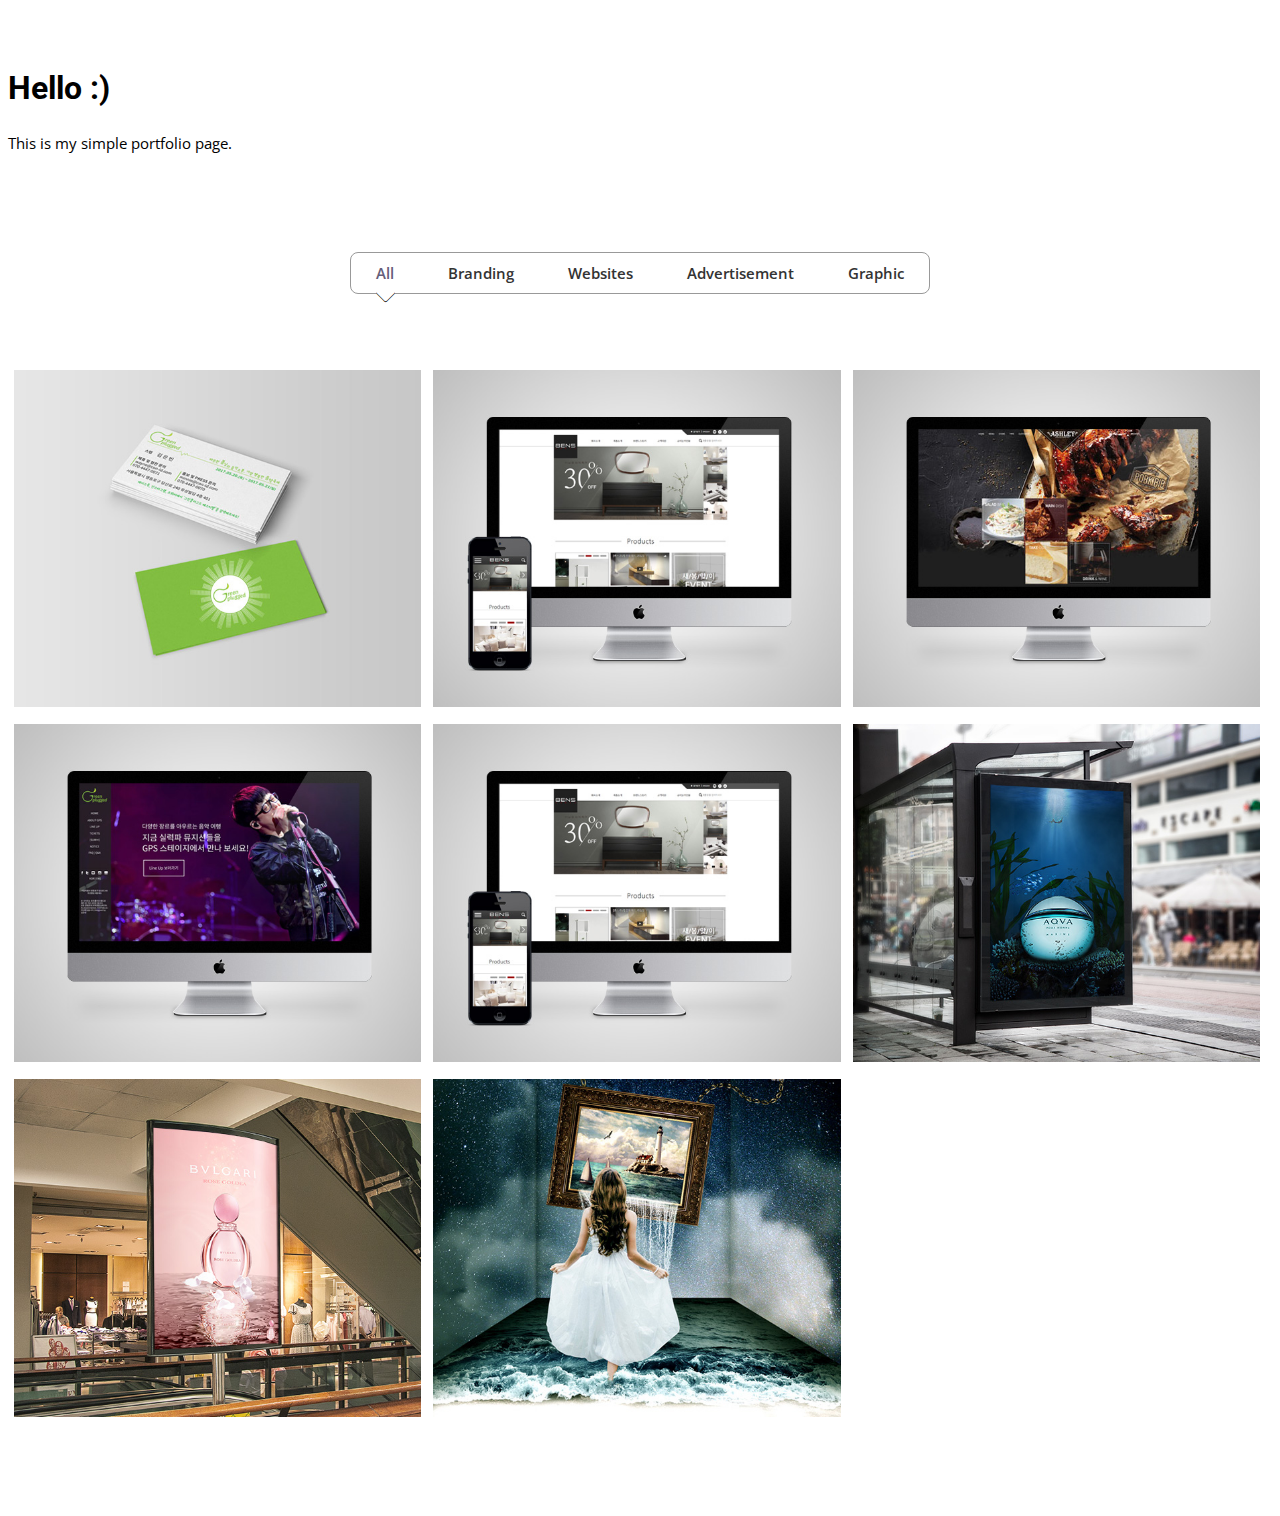
==== index.html @ b11f521b "Add files via upload" ====
<!DOCTYPE html>
<html class="no-js">

<head>

    <meta charset="utf-8">
    <meta http-equiv="X-UA-Compatible" content="IE=edge">
    <title>eunbin's portfolio</title>
    <meta name="description" content="">
    <meta name="viewport" content="width=device-width, initial-scale=1">
    <!-- Place favicon.ico and apple-touch-icon.png in the root directory -->

    <!-- CSS -->
<!--    <link rel="stylesheet" href="css/owl.carousel.css" />-->
<!--    <link rel="stylesheet" href="css/bootstrap.min.css" />-->
    <link rel="stylesheet" href="css/font-awesome.min.css" />
    <link rel="stylesheet" href="css/airspace.css" />
    <link rel="stylesheet" href="css/style.css" />
<!--    <link rel="stylesheet" href="css/ionicons.min.css" />-->
<!--    <link rel="stylesheet" href="css/animate.css" />-->
    <link rel="stylesheet" href="css/responsive.css" />
<!--    <link rel="stylesheet" href="css/syntax.css" />-->

    <!-- Js -->
    <script src="//ajax.googleapis.com/ajax/libs/jquery/1.10.2/jquery.min.js"></script>
    <script>
        window.jQuery || document.write('<script src="js/vendor/jquery-1.10.2.min.js"><\/script>')
    </script>
    <script src="js/plugins.js"></script>
    <script src="js/main.js"></script>

</head>

<body>


    <!-- Header Start -->
    <header>

    </header>
    <!-- header close -->

    <div class="block">
        <h1>Hello :) </h1>
        <p>This is my simple portfolio page.</p>
    </div>
    <!--            </div>-->
    <!--        </div>-->
    <!--    </div>-->
    <!--</section>-->
    <!-- Portfolio Start -->
    <section id="portfolio-work">
        <div class="container">
            <div class="row">
                <div class="col-md-12">
                    <div class="block">
                        <div class="portfolio-menu">
                            <ul>
                                <li class="filter" data-filter="all">All</li>
                                <li class="filter" data-filter=".Branding">Branding</li>
                                <li class="filter" data-filter=".Websites">Websites</li>
                                <li class="filter" data-filter=".Advertisement">Advertisement</li>
                                <li class="filter" data-filter=".Graphic">Graphic</li>
                                
                                
                            </ul>
                        </div>
                        <div class="portfolio-contant">
                            <ul id="portfolio-contant-active">
                                <li class="mix Branding">
                                    <a href="#">
                                        <img src="img/portfolio/work1.jpg" alt="">
                                        <div class="overly">
                                            <div class="position-center">
                                                <h2>Tesla Motors</h2>
                                                <p>Labore et dolore magna aliqua. Ut enim ad </p>

                                            </div>
                                        </div>
                                    </a>
                                </li>
                                  <li class="mix Websites">
                                    <a href="#">
                                        <img src="img/portfolio/work5.jpg" alt="">
                                        <div class="overly">
                                            <div class="position-center">
                                                <h2>Tesla Motors</h2>
                                                <p>Labore et dolore magna aliqua. Ut enim ad </p>
                                            </div>
                                        </div>

                                    </a>
                                </li>
                                <li class="mix Websites">
                                    <a href="#">
                                        <img src="img/portfolio/work2.jpg" alt="">
                                        <div class="overly">
                                            <div class="position-center">
                                                <h2>Tesla Motors</h2>
                                                <p>Labore et dolore magna aliqua. Ut enim ad </p>

                                            </div>
                                        </div>
                                    </a>
                                </li>
                                <li class="mix Websites">
                                    <a href="#">
                                        <img src="img/portfolio/work7.jpg" alt="">
                                        <div class="overly">
                                            <div class="position-center">
                                                <h2>Tesla Motors</h2>
                                                <p>Labore et dolore magna aliqua. Ut enim ad </p>

                                            </div>
                                        </div>
                                    </a>
                                </li>
                                
                                <li class="mix Websites">
                                    <a href="#">
                                        <img src="img/portfolio/work5.jpg" alt="">
                                        <div class="overly">
                                            <div class="position-center">
                                                <h2>Tesla Motors</h2>
                                                <p>Labore et dolore magna aliqua. Ut enim ad </p>
                                            </div>
                                        </div>

                                    </a>
                                </li>
                                <li class="mix Advertisement">
                                    <a href="#">
                                        <img src="img/portfolio/work4.jpg" alt="">
                                        <div class="overly">
                                            <div class="position-center">
                                                <h2>Tesla Motors</h2>
                                                <p>Labore et dolore magna aliqua. Ut enim ad </p>

                                            </div>
                                        </div>
                                    </a>
                                </li>
                                
                                <li class="mix Advertisement">
                                    <a href="#">
                                        <img src="img/portfolio/work6.jpg" alt="">
                                        <div class="overly">
                                            <div class="position-center">
                                                <h2>Tesla Motors</h2>
                                                <p>Labore et dolore magna aliqua. Ut enim ad </p>

                                            </div>
                                        </div>
                                    </a>
                                </li>
                                
                                <li class="mix Graphic">
                                    <a href="#">
                                        <img src="img/portfolio/work3.jpg" alt="">
                                        <div class="overly">
                                            <div class="position-center">
                                                <h2>Tesla Motors</h2>
                                                <p>Labore et dolore magna aliqua. Ut enim ad </p>

                                            </div>
                                        </div>

                                    </a>
                                </li>
                            </ul>
                        </div>
                    </div>
                </div>
            </div>
        </div>
    </section>


</body>

</html>
---- css/airspace.css ----
/*
 * This is the main css file that ships with the airspace theme.
 * In airspace, it is called style.css
 * However, style.css now holds additional styles for this jekyll port. (Not written by ThemeFisher)
 * The original style.css is now called airspace.css
 * 
 */

@import url(//fonts.googleapis.com/css?family=Open+Sans:400,300,600);
@import url(//fonts.googleapis.com/css?family=Roboto:400,100,300,500,700);
@import url(//fonts.googleapis.com/css?family=Volkhov:400italic);
/* var text-decoration */
/*--
	Common Css
--*/
body {
  font-family: 'Open Sans', sans-serif;
  -webkit-font-smoothing: antialiased;
}
h1,
h2,
h3,
h4,
h5,
h6 {
  font-family: 'Roboto', sans-serif;
}
h2 {
  font-size: 30px;
  font-weight: 400;
}
h3 {
  font-size: 28px;
  font-weight: 300;
}
p {
  font-size: 15px;
  line-height: 28px;
}
ul {
  padding: 0;
  margin: 0;
  list-style: none;
}
a,
a:active,
a:focus,
a:active {
  text-decoration: none !important;
}
.section-title {
  margin-bottom: 70px;
}
.section-title h2 {
  text-transform: uppercase;
  font-size: 28px;
  font-weight: 600;
}
.section-title p {
  font-family: 'Volkhov', serif;
  font-style: italic;
  color: #666;
}
/*--
	Header Start
--*/
header {
  background: #fff;
  padding: 20px 0;
}
header .navbar {
  margin-bottom: 0px;
  border: 0px;
}
header .navbar-brand {
  padding-top: 5px;
}
header .navbar-default {
  background: none;
  border: 0px;
}
header .navbar-default .navbar-nav {
  padding-top: 10px;
}
header .navbar-default .navbar-nav li a {
  color: #333333;
  padding: 10px 26px;
  font-size: 15px;
}
font header .navbar-default .navbar-nav li a:hover {
  color: #000;
}
/*---------------------------------------------
					Index Start
-----------------------------------------------*/
/*--
	Slider Start
--*/
#slider {
/*  background: url("../img/slider-bg.jpg") no-repeat;*/
/*  background-size: cover;*/
/*  background-attachment: fixed;*/
/*  background-position: 10% 0%;*/
/*  padding: 200px 0 280px 0;*/
  position: relative;
}
#slider:before {
  content: "";
  position: absolute;
  left: 0;
  top: 0;
  bottom: 0;
  right: 0;
  width: 100%;
  height: 100%;
  background: linear-gradient(to left, #8b86a3, #322e40);
  opacity: 0.8;
}
#slider .block {
    display: table; margin-left: auto; margin-right: auto; display: inline-block;
    color: #E3E3E4;
}
#slider .block h1 {
  font-family: 'Roboto', sans-serif;
  font-weight: 100;
  font-size: 45px;
  line-height: 60px;
  letter-spacing: 10px;
  padding-bottom: 45px;
}
#slider .block p {
  font-size: 23px;
  line-height: 40px;
  font-family: 'Roboto', sans-serif;
  font-weight: 300;
  letter-spacing: 3px;
}
/*--
	wrapper Start
--*/
.container{
  margin: 0 auto;
}

#intro {
  padding: 100px 0;
}
#intro .block h2 {
  padding-top: 35px;
  line-height: 27px;
  margin: 0;
}
#intro .block p {
  color: #7B7B7B;
  padding-top: 20px;
}
#intro .block img {
  padding-left: 40px;
  width: 100%;
}
#intro .section-title {
  margin-bottom: 0px;
}
#intro .section-title p {
  padding-top: 20px;
}
/*--
	service Start
--*/
#service {
  text-align: center;
  padding: 90px 0;
}
#service .service-item {
  padding-bottom: 30px;
}
#service .service-item i {
  font-size: 60px;
  color: #4A4656;
}
#service .service-item h4 {
  padding-top: 20px;
  margin: 0;
  color: #666;
}
#service .service-item p {
  color: #888;
  padding-top: 10px;
  margin: 0;
  font-size: 14px;
  line-height: 1.8;
}
/*--
	call-to-action Start
--*/
#call-to-action {
  background: url("../img/call-to-action-bg.jpg") no-repeat;
  background-size: cover;
  background-attachment: fixed;
  padding: 70px 0px;
  position: relative;
  text-align: center;
  color: #fff;
}
#call-to-action:before {
  content: "";
  position: absolute;
  left: 0;
  right: 0;
  top: 0;
  bottom: 0;
  width: 100%;
  height: 100%;
  background: #1d192c;
  opacity: 0.8;
}
#call-to-action h2 {
  padding-bottom: 20px;
  line-height: 33px;
  margin: 0;
  font-size: 30px;
}
#call-to-action p {
  font-size: 14px;
  line-height: 1.6;
}
#call-to-action .btn-call-to-action {
  padding: 15px 35px;
  border: none;
  background-color: #fff;
  font-size: 15px;
  color: #333333;
  margin-top: 30px;
}
/*--
	Feature Start
--*/
#feature {
  background: url("../img/featue-bg.jpg");
  background-position: 50% 94px;
  width: 100%;
  display: block;
  position: relative;
  overflow: visible;
  background-attachment: fixed;
  background-repeat: no-repeat;
  background-position: center center;
  background-color: #fff;
  -webkit-background-size: cover;
  -moz-background-size: cover;
  -o-background-size: cover;
  background-size: cover;
  -webkit-box-sizing: border-box;
  -moz-box-sizing: border-box;
  box-sizing: border-box;
  -webkit-backface-visibility: hidden;
  backface-visibility: hidden;
  padding: 100px 0;
}
#feature h2 {
  font-size: 28px;
  font-weight: 600;
  margin-bottom: 30px;
}
#feature p {
  color: #8d8f92;
  margin-bottom: 20px;
}
#feature .btn-view-works {
  background: #655E7A;
  color: #fff;
  padding: 10px 20px;
}
/*--
	content Start
--*/
#testimonial {
  padding: 100px 0;
}
#testimonial .block h2 {
  line-height: 27px;
  color: #5C5C5C;
  padding-top: 110px;
}
#testimonial .block p {
  padding-top: 50px;
  color: #7B7B7B;
}
#testimonial .counter-box li {
  width: 50%;
  float: left;
  text-align: center;
  margin: 30px 0 30px;
}
#testimonial .counter-box li i {
  font-size: 35px;
}
#testimonial .counter-box li h4 {
  font-size: 30px;
  font-weight: bold;
}
#testimonial .counter-box li span {
  color: #555;
}
#testimonial .testimonial-carousel {
  text-align: center;
  width: 75%;
  border: 1px solid #DEDEDE;
  padding: 24px;
  margin: 0 auto;
}
#testimonial .testimonial-carousel img {
  padding-bottom: 38px;
}
#testimonial .testimonial-carousel p {
  line-height: 28px;
  font-weight: 300;
  padding-bottom: 20px;
}
#testimonial .testimonial-carousel .user img {
  padding-bottom: 0px;
  border-radius: 500px;
}
#testimonial .testimonial-carousel .user p {
  padding-bottom: 0;
  font-size: 12px;
  line-height: 20px;
  color: #353241;
}
#testimonial .testimonial-carousel .user p span {
  display: block;
  color: #353241;
  font-weight: 600;
}
#testimonial .testimonial-carousel .owl-carousel .owl-pagination div {
  border: 1px solid #1D1D1D;
  border-radius: 500px;
  display: inline-block;
  height: 10px;
  margin-right: 15px;
  width: 10px;
}
#testimonial .testimonial-carousel .owl-carousel .owl-pagination div.active {
  background: #5C5C5C;
  font-size: 30px;
  display: inline-block;
  border: 0px;
}
/*--
	features Start
--*/
#clients-logo-section {
  padding-top: 30px;
  padding-bottom: 75px;
}
#clients-logo-section .clients-logo-img {
  padding: 0px 50px;
}
/*---------------------------------------------
					Work Start
-----------------------------------------------*/
/*--
	Slider-work Start
--*/
#global-header {
  background: url("../img/slider-bg.jpg") no-repeat;
  background-size: cover;
  padding-top: 150px;
  padding-bottom: 107px;
  position: relative;
  background-attachment: fixed;
}
#global-header:before {
  content: "";
  position: absolute;
  left: 0;
  top: 0;
  bottom: 0;
  right: 0;
  width: 100%;
  height: 100%;
  background: linear-gradient(to left, #928dab, #1f1c2c 70%);
  opacity: 0.8;
}
#global-header .block {
  color: #E3E3E4;
  margin: 0 auto;
  padding-left: 90px;
  text-align: center;
}
#global-header .block h1 {
  font-weight: 100;
  font-size: 45px;
  letter-spacing: 6px;
  padding-bottom: 15px;
  margin-top: 0;
  text-transform: capitalize;
}
#global-header .block p {
  font-size: 16px;
  font-weight: 300;
  letter-spacing: 1px;
  word-spacing: 3px;
}
/*--
	portfolio-work Start
--*/
#portfolio-work {
  overflow: hidden;
  padding: 80px 0;
}
#portfolio-work .block .portfolio-menu {
  padding-bottom: 30px;
  text-align: center;
}
#portfolio-work .block .portfolio-menu ul {
  border: 1px solid #999999;
border-radius: 8px;
  display: inline-block;
  margin-bottom: 40px;
}
#portfolio-work .block .portfolio-menu ul li {
  display: inline-block;
  padding: 0px 25px;
  cursor: pointer;
  font-size: 15px;
  line-height: 40px;
  font-weight: 600;
  color: #333333;
  text-transform: capitalize;
  position: relative;
}
#portfolio-work .block .portfolio-menu ul .active {
  color: #655E7A;
  position: relative;
}
#portfolio-work .block .portfolio-menu ul .active:before {
  content: "\f0d7";
  position: absolute;
  font-family: 'FontAwesome';
  bottom: -18px;
  font-size: 30px;
  width: 20px;
  left: 0px;
  right: 0px;
  top: 23px;
  margin: 0 auto;
  color: #fff;
  text-shadow: 0 1px 0px rgba(0, 0, 0, 0.9);
  -webkit-transition: all 0.4s ease-in-out;
  -moz-transition: all 0.4s ease-in-out;
  -o-transition: all 0.4s ease-in-out;
  -ms-transition: all 0.4s ease-in-out;
  transition: all 0.4s ease-in-out;
}
#portfolio-work .block .portfolio-menu ul li:hover:before {
  content: "\f0d7";
  position: absolute;
  font-family: 'FontAwesome';
  bottom: -18px;
  font-size: 30px;
  width: 20px;
  left: 0px;
  right: 0px;
  top: 24px;
  margin: 0 auto;
  color: #fff;
  text-shadow: 0 1px 0px rgba(0, 0, 0, 0.9);
  -webkit-transition: all 0.4s ease-in-out;
  -moz-transition: all 0.4s ease-in-out;
  -o-transition: all 0.4s ease-in-out;
  -ms-transition: all 0.4s ease-in-out;
  transition: all 0.4s ease-in-out;
}
#portfolio-work .block .portfolio-contant ul li {
  float: left;
  width: 32.22%;
  overflow: hidden;
  margin: 6px;
  position: relative;
}
#portfolio-work .block .portfolio-contant ul li:hover .overly {
  opacity: 1;
}
#portfolio-work .block .portfolio-contant ul li:hover .position-center {
  position: absolute;
  top: 50%;
  -webkit-transform: translate(0%, -50%);
  -moz-transform: translate(0%, -50%);
  -ms-transform: translate(0%, -50%);
  transform: translate(0%, -50%);
}
#portfolio-work .block .portfolio-contant ul li a {
  display: block;
  color: #fff;
}
#portfolio-work .block .portfolio-contant ul li a h2 {
  font-size: 22px;
  text-transform: uppercase;
  letter-spacing: 1px;
}
#portfolio-work .block .portfolio-contant ul li a p {
  font-size: 15px;
}
#portfolio-work .block .portfolio-contant ul li a span {
  font-style: italic;
  font-size: 13px;
  color: #655E7A;
}
#portfolio-work .block .portfolio-contant ul img {
  width: 100%;
  height: auto;
}
#portfolio-work .block .portfolio-contant .overly {
  position: absolute;
  top: 0;
  bottom: 0;
  right: 0;
  left: 0;
  background: rgba(0, 0, 0, 0.9);
  opacity: 0;
  -webkit-transition: .3s all;
  -o-transition: .3s all;
  transition: .3s all;
  text-align: center;
}
#portfolio-work .block .portfolio-contant .position-center {
  position: absolute;
  top: 50%;
  left: 10%;
  -webkit-transform: translate(0%, 50%);
  -moz-transform: translate(0%, 50%);
  -ms-transform: translate(0%, 50%);
  transform: translate(0%, 50%);
  -webkit-transition: .5s all;
  -o-transition: .5s all;
  transition: .5s all;
}
#portfolio-work .block .mix {
  display: none;
}
/*--
	wrapper-work Start
--*/
#wrapper-work {
  overflow: hidden;
  padding-top: 100px;
}
#wrapper-work ul li {
  width: 50%;
  float: left;
  position: relative;
}
#wrapper-work ul li img {
  width: 100%;
  height: 100%;
}
#wrapper-work ul li .items-text {
  position: absolute;
  top: 0;
  bottom: 0;
  left: 0;
  right: 0;
  width: 100%;
  height: 100%;
  color: #fff;
  background: rgba(0, 0, 0, 0.6);
  padding-left: 44px;
  padding-top: 140px;
}
#wrapper-work ul li .items-text h2 {
  padding-bottom: 28px;
  padding-top: 75px;
  position: relative;
}
#wrapper-work ul li .items-text h2:before {
  content: "";
  position: absolute;
  left: 0;
  bottom: 0;
  width: 75px;
  height: 3px;
  background: #fff;
}
#wrapper-work ul li .items-text p {
  padding-top: 30px;
  font-size: 16px;
  line-height: 27px;
  font-weight: 300;
  padding-right: 80px;
}
/*--
	features-work Start
--*/
#features-work {
  padding-top: 50px;
  padding-bottom: 75px;
}
#features-work .block ul li {
  width: 19%;
  text-align: center;
  display: inline-block;
  padding: 40px 0px;
}
/*---------------------------------------------
					Work Close
-----------------------------------------------*/
/*=============================================*/
/*---------------------------------------------
					 Contact Start
-----------------------------------------------*/
/*--
	slider-contact Start
--*/
#slider-contact {
  background: url("../img/slider-bg.jpg") no-repeat;
  background-size: cover;
  padding-top: 150px;
  padding-bottom: 107px;
  position: relative;
}
#slider-contact:before {
  content: "";
  position: absolute;
  left: 0;
  top: 0;
  bottom: 0;
  right: 0;
  width: 100%;
  height: 100%;
  background: linear-gradient(to left, #928dab, #1f1c2c 70%);
  opacity: 0.8;
}
#slider-contact .block {
  color: #E3E3E4;
  margin: 0 auto;
  padding-left: 90px;
}
#slider-contact .block h1 {
  font-family: 'Roboto', sans-serif;
  font-weight: 100;
  font-size: 45px;
  line-height: 60px;
  letter-spacing: 6px;
  padding-bottom: 15px;
}
#slider-contact .block p {
  font-size: 23px;
  line-height: 40px;
  font-family: 'Roboto', sans-serif;
  font-weight: 300;
  letter-spacing: 1px;
  word-spacing: 3px;
}
/*--
	contact-form Start
--*/
#contact-form {
  padding-top: 70px;
  padding-bottom: 35px;
}
#contact-form .block form .form-group {
  padding-bottom: 15px;
  margin: 0px;
}
#contact-form .block form .form-group .form-control {
  background: #F6F8FA;
  height: 60px;
  border: 1px solid #EEF2F6;
  box-shadow: none;
  width: 100%;
}
#contact-form .block form .form-group-2 {
  padding-bottom: 15px;
  margin: 0px;
}
#contact-form .block form .form-group-2 textarea {
  background: #F6F8FA;
  height: 135px;
  border: 1px solid #EEF2F6;
  box-shadow: none;
  width: 100%;
}
#contact-form .block button {
  width: 100%;
  height: 60px;
  background: #47424C;
  border: none;
  color: #fff;
  font-family: 'Open Sans', sans-serif;
  font-size: 18px;
}
/*--
	wrapper-contact Start
--*/
.address-block li {
  margin-bottom: 20px;
}
.address-block li i {
  margin-right: 15px;
  font-size: 20px;
  width: 20px;
}
.social-icons {
  margin-top: 40px;
}
.social-icons li {
  display: inline-block;
  margin: 0 6px;
}
.social-icons a {
  display: inline-block;
}
.social-icons i {
  color: #2C2C2C;
  margin-right: 25px;
  font-size: 25px;
}
.google-map {
  position: relative;
}
.google-map #map {
  width: 100%;
  height: 300px;
  background-color: #ff432e;
}
#contact-box {
  padding-top: 35px;
  padding-bottom: 58px;
}
#contact-box .block img {
  width: 100%;
}
#contact-box .block h2 {
  font-family: 'Open Sans', sans-serif;
  font-weight: 300;
  color: #000;
  font-size: 28px;
  padding-bottom: 30px;
}
#contact-box .block p {
  color: #5C5C5C;
  display: block;
}
/*--
	features-contact Start
--*/
#features-contact {
  padding-top: 50px;
  padding-bottom: 75px;
}
#features-contact .block ul li {
  width: 19%;
  text-align: center;
  display: inline-block;
  padding: 40px 0px;
}
/*---------------------------------------------
					Contact Close
-----------------------------------------------*/
/*--------- Heading------------*/
.heading {
  padding-bottom: 60px;
  text-align: center;
}
.heading h2 {
  color: #000;
  font-size: 30px;
  line-height: 40px;
  font-weight: 400;
}
.heading p {
  font-size: 18px;
  line-height: 40px;
  color: #292929;
  font-weight: 300;
}
/*---------------------------*/
/*--
	footer Start
--*/
footer {
  background: #F5F5F5;
  text-align: center;
  padding-top: 48px;
  padding-bottom: 55px;
}
footer p {
  font-size: 13px;
  line-height: 25px;
  color: #919191;
}
footer a {
  color: #595959;
}
footer .footer-manu {
  padding-bottom: 25px;
}
footer .footer-manu ul {
  margin: 0px;
  padding: 0px;
}
footer .footer-manu ul li {
  display: inline-block;
  padding: 0px 20px;
}
footer .footer-manu ul li a {
  display: inline-block;
  color: #494949;
}
footer .footer-manu ul li a:hover {
  color: #000;
}
---- css/style.css ----
/*
 * This css file includes styles added in the jekyll port of this theme.
 * To find the original style.css that ships with Airspace, read airspace.css
 *
 */

 .italic {
   font-style: italic;
 }

 .bold {
   font-weight: bold;
 }

 .center-text {
   text-align: center;
 }

.post-area {
  padding: 40px;
  width: 100%;
  min-height: 150px;
  background-color: white;
  border-bottom: 1px dotted #ddd;
}

.post-area a:link, .post-area a:visited {
  font-size: 30px;
  color: #333;
}

.post-area a:hover {
  color: #0D0017;
}
---- css/responsive.css ----
/*		Default Layout: 992px. 
		Gutters: 24px.
		Outer margins: 48px.
		Leftover space for scrollbars @1024px: 32px.
-------------------------------------------------------------------------------
cols    1     2      3      4      5      6      7      8      9      10
px      68    160    252    344    436    528    620    712    804    896    */
/*		Tablet Layout: 768px.
		Gutters: 24px.
		Outer margins: 28px.
		Inherits styles from: Default Layout.
-----------------------------------------------------------------
cols    1     2      3      4      5      6      7      8
px      68    160    252    344    436    528    620    712    */
@media only screen and (min-width: 768px) and (max-width: 991px) {
  /*---------------------------------------------
					Index Start 
-----------------------------------------------*/
  /*--
	wrapper Start 
--*/
  #wrapper {
    text-align: center;
  }
  #wrapper .block img {
    padding-top: 100px;
    width: 50%;
  }
  /*--
	content Start 
--*/
  #content {
    text-align: center;
  }
  #content .block {
    padding-bottom: 100px;
  }
  /*--
	features Start 
--*/
  #features {
    text-align: center;
  }
  /*--
	footer Start 
--*/
  footer .navbar {
    margin-bottom: 0px;
    border: 0px;
    min-height: 40px;
  }
  footer .navbar-default {
    border: 0px;
    width: 68%;
  }
  footer .navbar-default .navbar-nav li a {
    color: #494949;
    padding: 10px 10px;
    font-size: 15px;
  }
  footer .navbar-default .navbar-nav li a:hover {
    color: #000;
  }
  /*---------------------------------------------
					Index Close 
-----------------------------------------------*/
  /*=============================================*/
  /*---------------------------------------------
					Work Start 
-----------------------------------------------*/
  /*--
	slider-work Start 
--*/
  #slider-work .block h1 {
    font-size: 28px;
  }
  #slider-work .block p {
    font-size: 15px;
  }
  /*--
	portfolio Start 
--*/
  #portfolio-work .block .portfolio-manu {
    padding-left: 0px;
  }
  #portfolio-work .block .portfolio-contant ul li a .img-heading {
    padding: 5px 0 5px 13px;
  }
  #portfolio-work .block .portfolio-contant ul li a .img-heading h2 {
    font-size: 20px;
    line-height: 25px;
  }
  #portfolio-work .block .portfolio-contant ul li a .img-heading p {
    font-size: 11px;
    line-height: 20px;
  }
  #portfolio-work .block .portfolio-contant ul li a .overlay {
    padding-left: 15px;
  }
  #portfolio-work .block .portfolio-contant ul li a .overlay h2 {
    padding-top: 30px;
    padding-bottom: 15px;
    font-size: 20px;
    line-height: 25px;
  }
  #portfolio-work .block .portfolio-contant ul li a .overlay p {
    font-size: 11px;
    line-height: 20px;
    padding-top: 15px;
  }
  /*--
	wrapper Start 
--*/
  #wrapper-work ul li .items-text {
    padding-top: 0;
    padding-left: 25px;
  }
  #wrapper-work ul li .items-text h2 {
    padding-bottom: 10px;
    padding-top: 40px;
  }
  #wrapper-work ul li .items-text p {
    font-size: 14px;
    line-height: 20px;
    padding-right: 30px;
  }
  /*--
	features Start 
--*/
  #features-work .block ul li {
    width: 49%;
  }
  /*---------------------------------------------
					Work close 
-----------------------------------------------*/
  /*=============================================*/
  /*---------------------------------------------
					contact start 
-----------------------------------------------*/
  #wrapper-contact .block {
    padding-bottom: 50px;
  }
  /*--
	features-contact Start 
--*/
  #features-contact .block ul li {
    width: 49%;
  }
  /*---------------------------------------------
					contact close 
-----------------------------------------------*/
  /*------------------*/
}
/*		Mobile Layout: 320px.
		Gutters: 24px.
		Outer margins: 34px.
		Inherits styles from: Default Layout.
---------------------------------------------
cols    1     2      3
px      68    160    252    */
@media only screen and (max-width: 767px) {
  /*---------------------------------------------
					Index Start 
-----------------------------------------------*/
  .heading {
    padding-left: 0px;
  }
  h2 {
    font-size: 18px;
  }
  p {
    font-size: 13px;
  }
  header .navbar-default .navbar-toggle {
    margin-top: 20px;
    margin-bottom: 20px;
  }
  #slider {
    padding-top: 90px;
    padding-bottom: 100px;
  }
  #slider .block {
    padding-left: 0px;
  }
  #slider .block h1 {
    font-size: 20px;
  }
  #slider .block p {
    font-size: 13px;
  }
  /*--
	wrapper Start 
--*/
  #wrapper {
    text-align: center;
    padding-top: 70px;
    padding-bottom: 100px;
  }
  #wrapper .block img {
    padding-top: 100px;
    padding-left: 0px;
    width: 100%;
  }
  /*--
	service Start 
--*/
  #service {
    padding-top: 100px;
  }
  #service .thumbnail {
    padding-bottom: 70px;
  }
  /*--
	call-to-action Start 
--*/
  #call-to-action p {
    padding: 0px 0px 40px;
  }
  #call-to-action .btn {
    padding: 10px 20px;
    font-size: 15px;
  }
  /*--
	content Start 
--*/
  #content {
    text-align: center;
    padding-top: 70px;
  }
  #content .block {
    padding-bottom: 100px;
  }
  #content .block h2 {
    padding-top: 0px;
  }
  #content .block-bottom {
    padding: 0px;
  }
  #content .block-bottom .item-img {
    padding-left: 0px;
  }
  /*--
	features Start 
--*/
  #features .features-img {
    text-align: center;
  }
  /*---------------------------------------------
					Index Close 
-----------------------------------------------*/
  /*=============================================*/
  /*---------------------------------------------
					Work Start 
-----------------------------------------------*/
  #slider-work {
    padding-top: 100px;
    padding-bottom: 100px;
  }
  #slider-work .block {
    padding-left: 0px;
  }
  #slider-work .block h1 {
    font-size: 20px;
  }
  #slider-work .block p {
    font-size: 11px;
    line-height: 25px;
  }
  /*--
	portfolio Start 
--*/
  #portfolio-work .block .portfolio-manu {
    padding-left: 0px;
    text-align: center;
  }
  #portfolio-work .block .portfolio-manu ul li {
    padding: 0 8px;
  }
  #portfolio-work .block .portfolio-contant ul li {
    width: 100%;
  }
  #portfolio-work .block .portfolio-contant ul li a .img-heading {
    padding: 5px 0 5px 13px;
  }
  #portfolio-work .block .portfolio-contant ul li a .img-heading h2 {
    font-size: 20px;
    line-height: 25px;
  }
  #portfolio-work .block .portfolio-contant ul li a .img-heading p {
    font-size: 11px;
    line-height: 20px;
  }
  #portfolio-work .block .portfolio-contant ul li a .overlay {
    padding-left: 15px;
  }
  #portfolio-work .block .portfolio-contant ul li a .overlay h2 {
    padding-top: 65px;
    padding-bottom: 15px;
    font-size: 20px;
    line-height: 25px;
  }
  #portfolio-work .block .portfolio-contant ul li a .overlay p {
    font-size: 11px;
    line-height: 20px;
    padding-top: 15px;
    padding-right: 5px;
  }
  /*--
	wrapper Start 
--*/
  #wrapper-work ul li {
    float: none;
    width: 100%;
  }
  #wrapper-work ul li .items-text {
    padding-left: 15px;
    padding-top: 30px;
  }
  #wrapper-work ul li .items-text h2 {
    padding-top: 10px;
    padding-bottom: 15px;
    font-size: 20px;
    line-height: 25px;
  }
  #wrapper-work ul li .items-text p {
    font-size: 11px;
    line-height: 20px;
    padding-top: 15px;
  }
  /*--
	features Start 
--*/
  #features-work .block ul li {
    display: block;
    width: 100%;
  }
  /*---------------------------------------------
					Work close 
-----------------------------------------------*/
  /*=============================================*/
  /*---------------------------------------------
					contact Start 
-----------------------------------------------*/
  /*--
	slider-contact Start 
--*/
  #slider-contact {
    padding-top: 100px;
    padding-bottom: 100px;
  }
  #slider-contact .block {
    padding-left: 0px;
  }
  #slider-contact .block h1 {
    font-size: 20px;
  }
  #slider-contact .block p {
    font-size: 11px;
    line-height: 25px;
  }
  /*--
	wrapper-contact Start 
--*/
  #wrapper-contact .block {
    padding-bottom: 50px;
  }
  #wrapper-contact .block .location p {
    width: 100%;
  }
  #wrapper-contact .block .social-media-icon a i {
    padding-top: 30px;
  }
  /*--
	features-contact Start 
--*/
  #features-contact .block ul li {
    display: block;
    width: 100%;
  }
  /*---------------------------------------------
					contact close 
-----------------------------------------------*/
  /*--
	footer Start 
--*/
  footer .footer-manu {
    display: none;
  }
}
/*		Wide Mobile Layout: 480px.
		Gutters: 24px.
		Outer margins: 22px.
		Inherits styles from: Default Layout, Mobile Layout.
------------------------------------------------------------
cols    1     2      3      4      5
px      68    160    252    344    436    */
/*	Retina media query.
	Overrides styles for devices with a 
	device-pixel-ratio of 2+, such as iPhone 4.
-----------------------------------------------    */
---- css/syntax.css ----
/*
 * syntax.css
 * GitHub syntax highlighting styles
 * obtained from https://github.com/mojombo/tpw/blob/master/css/syntax.css
 *
 */
 
.highlight  { background: #ffffff; }
.highlight .c { color: #999988; font-style: italic } /* Comment */
.highlight .err { color: #a61717; background-color: #e3d2d2 } /* Error */
.highlight .k { font-weight: bold } /* Keyword */
.highlight .o { font-weight: bold } /* Operator */
.highlight .cm { color: #999988; font-style: italic } /* Comment.Multiline */
.highlight .cp { color: #999999; font-weight: bold } /* Comment.Preproc */
.highlight .c1 { color: #999988; font-style: italic } /* Comment.Single */
.highlight .cs { color: #999999; font-weight: bold; font-style: italic } /* Comment.Special */
.highlight .gd { color: #000000; background-color: #ffdddd } /* Generic.Deleted */
.highlight .gd .x { color: #000000; background-color: #ffaaaa } /* Generic.Deleted.Specific */
.highlight .ge { font-style: italic } /* Generic.Emph */
.highlight .gr { color: #aa0000 } /* Generic.Error */
.highlight .gh { color: #999999 } /* Generic.Heading */
.highlight .gi { color: #000000; background-color: #ddffdd } /* Generic.Inserted */
.highlight .gi .x { color: #000000; background-color: #aaffaa } /* Generic.Inserted.Specific */
.highlight .go { color: #888888 } /* Generic.Output */
.highlight .gp { color: #555555 } /* Generic.Prompt */
.highlight .gs { font-weight: bold } /* Generic.Strong */
.highlight .gu { color: #aaaaaa } /* Generic.Subheading */
.highlight .gt { color: #aa0000 } /* Generic.Traceback */
.highlight .kc { font-weight: bold } /* Keyword.Constant */
.highlight .kd { font-weight: bold } /* Keyword.Declaration */
.highlight .kp { font-weight: bold } /* Keyword.Pseudo */
.highlight .kr { font-weight: bold } /* Keyword.Reserved */
.highlight .kt { color: #445588; font-weight: bold } /* Keyword.Type */
.highlight .m { color: #009999 } /* Literal.Number */
.highlight .s { color: #d14 } /* Literal.String */
.highlight .na { color: #008080 } /* Name.Attribute */
.highlight .nb { color: #0086B3 } /* Name.Builtin */
.highlight .nc { color: #445588; font-weight: bold } /* Name.Class */
.highlight .no { color: #008080 } /* Name.Constant */
.highlight .ni { color: #800080 } /* Name.Entity */
.highlight .ne { color: #990000; font-weight: bold } /* Name.Exception */
.highlight .nf { color: #990000; font-weight: bold } /* Name.Function */
.highlight .nn { color: #555555 } /* Name.Namespace */
.highlight .nt { color: #000080 } /* Name.Tag */
.highlight .nv { color: #008080 } /* Name.Variable */
.highlight .ow { font-weight: bold } /* Operator.Word */
.highlight .w { color: #bbbbbb } /* Text.Whitespace */
.highlight .mf { color: #009999 } /* Literal.Number.Float */
.highlight .mh { color: #009999 } /* Literal.Number.Hex */
.highlight .mi { color: #009999 } /* Literal.Number.Integer */
.highlight .mo { color: #009999 } /* Literal.Number.Oct */
.highlight .sb { color: #d14 } /* Literal.String.Backtick */
.highlight .sc { color: #d14 } /* Literal.String.Char */
.highlight .sd { color: #d14 } /* Literal.String.Doc */
.highlight .s2 { color: #d14 } /* Literal.String.Double */
.highlight .se { color: #d14 } /* Literal.String.Escape */
.highlight .sh { color: #d14 } /* Literal.String.Heredoc */
.highlight .si { color: #d14 } /* Literal.String.Interpol */
.highlight .sx { color: #d14 } /* Literal.String.Other */
.highlight .sr { color: #009926 } /* Literal.String.Regex */
.highlight .s1 { color: #d14 } /* Literal.String.Single */
.highlight .ss { color: #990073 } /* Literal.String.Symbol */
.highlight .bp { color: #999999 } /* Name.Builtin.Pseudo */
.highlight .vc { color: #008080 } /* Name.Variable.Class */
.highlight .vg { color: #008080 } /* Name.Variable.Global */
.highlight .vi { color: #008080 } /* Name.Variable.Instance */
.highlight .il { color: #009999 } /* Literal.Number.Integer.Long */
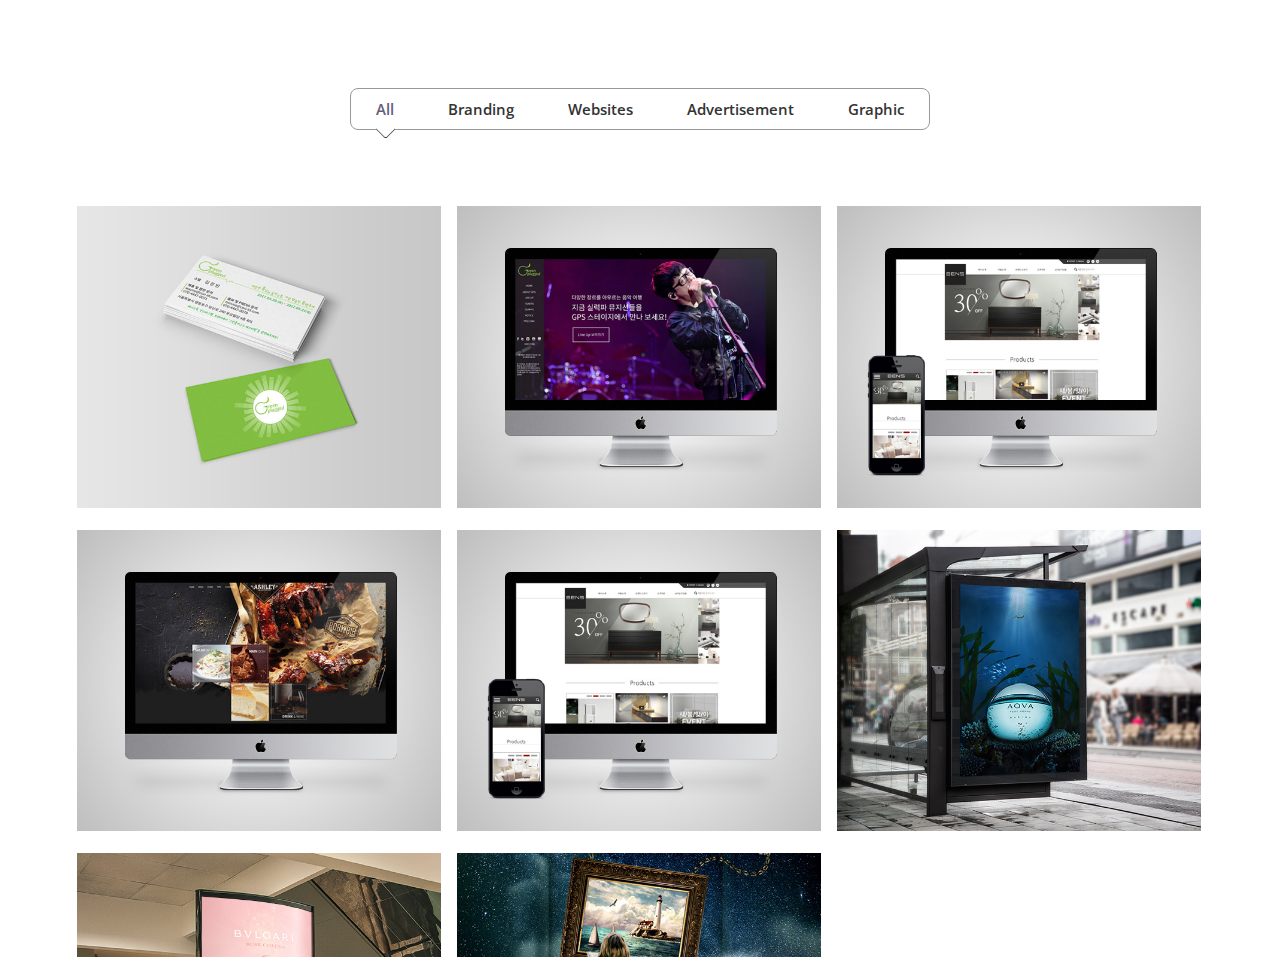
==== commit 8e17b4b9: "Add files via upload" ====
--- a/index.html
+++ b/index.html
@@ -33,22 +33,6 @@
 
 <body>
 
-
-    <!-- Header Start -->
-    <header>
-
-    </header>
-    <!-- header close -->
-
-    <div class="block">
-        <h1>Hello :) </h1>
-        <p>This is my simple portfolio page.</p>
-    </div>
-    <!--            </div>-->
-    <!--        </div>-->
-    <!--    </div>-->
-    <!--</section>-->
-    <!-- Portfolio Start -->
     <section id="portfolio-work">
         <div class="container">
             <div class="row">
@@ -60,9 +44,7 @@
                                 <li class="filter" data-filter=".Branding">Branding</li>
                                 <li class="filter" data-filter=".Websites">Websites</li>
                                 <li class="filter" data-filter=".Advertisement">Advertisement</li>
-                                <li class="filter" data-filter=".Graphic">Graphic</li>
-                                
-                                
+                                <li class="filter" data-filter=".Graphic">Graphic</li>  
                             </ul>
                         </div>
                         <div class="portfolio-contant">
@@ -72,9 +54,23 @@
                                         <img src="img/portfolio/work1.jpg" alt="">
                                         <div class="overly">
                                             <div class="position-center">
-                                                <h2>Tesla Motors</h2>
-                                                <p>Labore et dolore magna aliqua. Ut enim ad </p>
-
+                                                <h2>그린 플러그드 페스티벌</h2>
+                                                <p>로고 디자인 &amp; 명함 제작</p>
+                                                <a href="http://parfume08073.dothome.co.kr" class="linkBtn" target=_blank>링크 이동</a>
+                                                <a href="http://parfume08073.dothome.co.kr" class="linkBtn" target=_blank>CI 보기</a>
+                                            </div>
+                                        </div>
+                                    </a>
+                                </li>
+                                 <li class="mix Websites">
+                                    <a href="#">
+                                        <img src="img/portfolio/work7.jpg" alt="">
+                                        <div class="overly">
+                                            <div class="position-center">
+                                                <h2>그린플러그드 페스티벌</h2>
+                                                <p>원페이지 스크롤 페이지 작업 </p>
+                                                <a href="http://parfume08073.dothome.co.kr" class="linkBtn" target=_blank>링크 이동</a>
+                                                <a href="http://parfume08073.dothome.co.kr" class="linkBtn" target=_blank>서브페이지</a>    
                                             </div>
                                         </div>
                                     </a>
@@ -84,45 +80,40 @@
                                         <img src="img/portfolio/work5.jpg" alt="">
                                         <div class="overly">
                                             <div class="position-center">
-                                                <h2>Tesla Motors</h2>
-                                                <p>Labore et dolore magna aliqua. Ut enim ad </p>
+                                                <h2>벤스 코리아</h2>
+                                                <p>모바일 반응형 작업. ie8 크로스브라우징</p>
+                                                <a href="http://parfume0807.dothome.co.kr" class="linkBtn" target=_blank>링크 이동</a>
+                                                <a href="http://parfume0807.dothome.co.kr" class="linkBtn" target=_blank>모바일보기</a>
                                             </div>
                                         </div>
 
                                     </a>
                                 </li>
+                                
                                 <li class="mix Websites">
                                     <a href="#">
                                         <img src="img/portfolio/work2.jpg" alt="">
                                         <div class="overly">
                                             <div class="position-center">
-                                                <h2>Tesla Motors</h2>
-                                                <p>Labore et dolore magna aliqua. Ut enim ad </p>
-
+                                                <h2>애슐리</h2>
+                                                <p>부분 시차스크롤을 이용한 페이지 작업 </p>
+                                                <a href="http://parfume08072.dothome.co.kr" class="linkBtn" target=_blank>링크 이동</a>
+                                                <a href="http://parfume08072.dothome.co.kr" class="linkBtn" target=_blank>시안 보기</a>
                                             </div>
                                         </div>
                                     </a>
                                 </li>
-                                <li class="mix Websites">
-                                    <a href="#">
-                                        <img src="img/portfolio/work7.jpg" alt="">
-                                        <div class="overly">
-                                            <div class="position-center">
-                                                <h2>Tesla Motors</h2>
-                                                <p>Labore et dolore magna aliqua. Ut enim ad </p>
-
-                                            </div>
-                                        </div>
-                                    </a>
-                                </li>
+                                
                                 
                                 <li class="mix Websites">
                                     <a href="#">
                                         <img src="img/portfolio/work5.jpg" alt="">
                                         <div class="overly">
                                             <div class="position-center">
-                                                <h2>Tesla Motors</h2>
-                                                <p>Labore et dolore magna aliqua. Ut enim ad </p>
+                                                <h2>불가리</h2>
+                                                <p>남성용 향수 광고 이미지 제작</p>
+                                                <a href="http://parfume0807.dothome.co.kr" class="linkBtn" target=_blank>링크 이동</a>
+                                                <a href="http://parfume0807.dothome.co.kr" class="linkBtn" target=_blank>시안 보기</a>
                                             </div>
                                         </div>
 
@@ -133,9 +124,10 @@
                                         <img src="img/portfolio/work4.jpg" alt="">
                                         <div class="overly">
                                             <div class="position-center">
-                                                <h2>Tesla Motors</h2>
-                                                <p>Labore et dolore magna aliqua. Ut enim ad </p>
-
+                                                <h2>불가리</h2>
+                                                <p>여성용 향수 이미지 제작 </p>
+                                                <a href="http://parfume0807.dothome.co.kr" class="linkBtn" target=_blank>링크 이동</a>
+                                                <a href="http://parfume0807.dothome.co.kr" class="linkBtn" target=_blank>링크 이동</a>
                                             </div>
                                         </div>
                                     </a>
@@ -148,7 +140,8 @@
                                             <div class="position-center">
                                                 <h2>Tesla Motors</h2>
                                                 <p>Labore et dolore magna aliqua. Ut enim ad </p>
-
+                                                <a href="http://parfume0807.dothome.co.kr" class="linkBtn" target=_blank>링크 이동</a>
+                                                <a href="http://parfume0807.dothome.co.kr" class="linkBtn" target=_blank>링크 이동</a>
                                             </div>
                                         </div>
                                     </a>
@@ -161,7 +154,8 @@
                                             <div class="position-center">
                                                 <h2>Tesla Motors</h2>
                                                 <p>Labore et dolore magna aliqua. Ut enim ad </p>
-
+                                                <a href="http://parfume0807.dothome.co.kr" class="linkBtn" target=_blank>링크 이동</a>
+                                                <a href="http://parfume0807.dothome.co.kr" class="linkBtn" target=_blank>링크 이동</a>
                                             </div>
                                         </div>
 
--- a/css/airspace.css
+++ b/css/airspace.css
@@ -9,805 +9,784 @@
 @import url(//fonts.googleapis.com/css?family=Open+Sans:400,300,600);
 @import url(//fonts.googleapis.com/css?family=Roboto:400,100,300,500,700);
 @import url(//fonts.googleapis.com/css?family=Volkhov:400italic);
+
 /* var text-decoration */
+
+
 /*--
 	Common Css
 --*/
+
 body {
-  font-family: 'Open Sans', sans-serif;
-  -webkit-font-smoothing: antialiased;
-}
+    font-family: 'Open Sans', sans-serif;
+    -webkit-font-smoothing: antialiased;
+}
+
 h1,
 h2,
 h3,
 h4,
 h5,
 h6 {
-  font-family: 'Roboto', sans-serif;
-}
+    font-family: 'Roboto', sans-serif;
+}
+
 h2 {
-  font-size: 30px;
-  font-weight: 400;
-}
+    font-size: 30px;
+    font-weight: 400;
+}
+
 h3 {
-  font-size: 28px;
-  font-weight: 300;
-}
+    font-size: 28px;
+    font-weight: 300;
+}
+
 p {
-  font-size: 15px;
-  line-height: 28px;
-}
+    font-size: 15px;
+    line-height: 28px;
+}
+
 ul {
-  padding: 0;
-  margin: 0;
-  list-style: none;
-}
+    padding: 0;
+    margin: 0;
+    list-style: none;
+}
+
 a,
 a:active,
 a:focus,
 a:active {
-  text-decoration: none !important;
-}
+    text-decoration: none !important;
+}
+
 .section-title {
-  margin-bottom: 70px;
-}
+    margin-bottom: 70px;
+}
+
 .section-title h2 {
-  text-transform: uppercase;
-  font-size: 28px;
-  font-weight: 600;
-}
+    text-transform: uppercase;
+    font-size: 28px;
+    font-weight: 600;
+}
+
 .section-title p {
-  font-family: 'Volkhov', serif;
-  font-style: italic;
-  color: #666;
-}
+    font-family: 'Volkhov', serif;
+    font-style: italic;
+    color: #666;
+}
+
+
 /*--
 	Header Start
 --*/
+
 header {
-  background: #fff;
-  padding: 20px 0;
-}
+    background: #fff;
+    padding: 20px 0;
+}
+
 header .navbar {
-  margin-bottom: 0px;
-  border: 0px;
-}
+    margin-bottom: 0px;
+    border: 0px;
+}
+
 header .navbar-brand {
-  padding-top: 5px;
-}
+    padding-top: 5px;
+}
+
 header .navbar-default {
-  background: none;
-  border: 0px;
-}
+    background: none;
+    border: 0px;
+}
+
 header .navbar-default .navbar-nav {
-  padding-top: 10px;
-}
+    padding-top: 10px;
+}
+
 header .navbar-default .navbar-nav li a {
-  color: #333333;
-  padding: 10px 26px;
-  font-size: 15px;
-}
+    color: #333333;
+    padding: 10px 26px;
+    font-size: 15px;
+}
+
 font header .navbar-default .navbar-nav li a:hover {
-  color: #000;
-}
+    color: #000;
+}
+
+
 /*---------------------------------------------
 					Index Start
 -----------------------------------------------*/
+
+
 /*--
 	Slider Start
 --*/
+
 #slider {
-/*  background: url("../img/slider-bg.jpg") no-repeat;*/
-/*  background-size: cover;*/
-/*  background-attachment: fixed;*/
-/*  background-position: 10% 0%;*/
-/*  padding: 200px 0 280px 0;*/
-  position: relative;
-}
+    /*  background: url("../img/slider-bg.jpg") no-repeat;*/
+    /*  background-size: cover;*/
+    /*  background-attachment: fixed;*/
+    /*  background-position: 10% 0%;*/
+    /*  padding: 200px 0 280px 0;*/
+    position: relative;
+}
+
 #slider:before {
-  content: "";
-  position: absolute;
-  left: 0;
-  top: 0;
-  bottom: 0;
-  right: 0;
-  width: 100%;
-  height: 100%;
-  background: linear-gradient(to left, #8b86a3, #322e40);
-  opacity: 0.8;
-}
+    content: "";
+    position: absolute;
+    left: 0;
+    top: 0;
+    bottom: 0;
+    right: 0;
+    width: 100%;
+    height: 100%;
+    background: linear-gradient(to left, #8b86a3, #322e40);
+    opacity: 0.8;
+}
+
 #slider .block {
-    display: table; margin-left: auto; margin-right: auto; display: inline-block;
+    display: table;
+    margin-left: auto;
+    margin-right: auto;
+    display: inline-block;
     color: #E3E3E4;
 }
+
 #slider .block h1 {
-  font-family: 'Roboto', sans-serif;
-  font-weight: 100;
-  font-size: 45px;
-  line-height: 60px;
-  letter-spacing: 10px;
-  padding-bottom: 45px;
-}
+    font-family: 'Roboto', sans-serif;
+    font-weight: 100;
+    font-size: 45px;
+    line-height: 60px;
+    letter-spacing: 10px;
+    padding-bottom: 45px;
+}
+
 #slider .block p {
-  font-size: 23px;
-  line-height: 40px;
-  font-family: 'Roboto', sans-serif;
-  font-weight: 300;
-  letter-spacing: 3px;
-}
+    font-size: 23px;
+    line-height: 40px;
+    font-family: 'Roboto', sans-serif;
+    font-weight: 300;
+    letter-spacing: 3px;
+}
+
+
 /*--
 	wrapper Start
 --*/
-.container{
-  margin: 0 auto;
+
+.container {
+    margin: 0 auto;
 }
 
 #intro {
-  padding: 100px 0;
-}
+    padding: 100px 0;
+}
+
 #intro .block h2 {
-  padding-top: 35px;
-  line-height: 27px;
-  margin: 0;
-}
+    padding-top: 35px;
+    line-height: 27px;
+    margin: 0;
+}
+
 #intro .block p {
-  color: #7B7B7B;
-  padding-top: 20px;
-}
+    color: #7B7B7B;
+    padding-top: 20px;
+}
+
 #intro .block img {
-  padding-left: 40px;
-  width: 100%;
-}
+    padding-left: 40px;
+    width: 100%;
+}
+
 #intro .section-title {
-  margin-bottom: 0px;
-}
+    margin-bottom: 0px;
+}
+
 #intro .section-title p {
-  padding-top: 20px;
-}
+    padding-top: 20px;
+}
+
+
 /*--
 	service Start
 --*/
-#service {
-  text-align: center;
-  padding: 90px 0;
-}
-#service .service-item {
-  padding-bottom: 30px;
-}
-#service .service-item i {
-  font-size: 60px;
-  color: #4A4656;
-}
-#service .service-item h4 {
-  padding-top: 20px;
-  margin: 0;
-  color: #666;
-}
-#service .service-item p {
-  color: #888;
-  padding-top: 10px;
-  margin: 0;
-  font-size: 14px;
-  line-height: 1.8;
-}
-/*--
-	call-to-action Start
---*/
-#call-to-action {
-  background: url("../img/call-to-action-bg.jpg") no-repeat;
-  background-size: cover;
-  background-attachment: fixed;
-  padding: 70px 0px;
-  position: relative;
-  text-align: center;
-  color: #fff;
-}
-#call-to-action:before {
-  content: "";
-  position: absolute;
-  left: 0;
-  right: 0;
-  top: 0;
-  bottom: 0;
-  width: 100%;
-  height: 100%;
-  background: #1d192c;
-  opacity: 0.8;
-}
-#call-to-action h2 {
-  padding-bottom: 20px;
-  line-height: 33px;
-  margin: 0;
-  font-size: 30px;
-}
-#call-to-action p {
-  font-size: 14px;
-  line-height: 1.6;
-}
-#call-to-action .btn-call-to-action {
-  padding: 15px 35px;
-  border: none;
-  background-color: #fff;
-  font-size: 15px;
-  color: #333333;
-  margin-top: 30px;
-}
-/*--
-	Feature Start
---*/
-#feature {
-  background: url("../img/featue-bg.jpg");
-  background-position: 50% 94px;
-  width: 100%;
-  display: block;
-  position: relative;
-  overflow: visible;
-  background-attachment: fixed;
-  background-repeat: no-repeat;
-  background-position: center center;
-  background-color: #fff;
-  -webkit-background-size: cover;
-  -moz-background-size: cover;
-  -o-background-size: cover;
-  background-size: cover;
-  -webkit-box-sizing: border-box;
-  -moz-box-sizing: border-box;
-  box-sizing: border-box;
-  -webkit-backface-visibility: hidden;
-  backface-visibility: hidden;
-  padding: 100px 0;
-}
-#feature h2 {
-  font-size: 28px;
-  font-weight: 600;
-  margin-bottom: 30px;
-}
-#feature p {
-  color: #8d8f92;
-  margin-bottom: 20px;
-}
-#feature .btn-view-works {
-  background: #655E7A;
-  color: #fff;
-  padding: 10px 20px;
-}
-/*--
-	content Start
---*/
-#testimonial {
-  padding: 100px 0;
-}
-#testimonial .block h2 {
-  line-height: 27px;
-  color: #5C5C5C;
-  padding-top: 110px;
-}
-#testimonial .block p {
-  padding-top: 50px;
-  color: #7B7B7B;
-}
-#testimonial .counter-box li {
-  width: 50%;
-  float: left;
-  text-align: center;
-  margin: 30px 0 30px;
-}
-#testimonial .counter-box li i {
-  font-size: 35px;
-}
-#testimonial .counter-box li h4 {
-  font-size: 30px;
-  font-weight: bold;
-}
-#testimonial .counter-box li span {
-  color: #555;
-}
-#testimonial .testimonial-carousel {
-  text-align: center;
-  width: 75%;
-  border: 1px solid #DEDEDE;
-  padding: 24px;
-  margin: 0 auto;
-}
-#testimonial .testimonial-carousel img {
-  padding-bottom: 38px;
-}
-#testimonial .testimonial-carousel p {
-  line-height: 28px;
-  font-weight: 300;
-  padding-bottom: 20px;
-}
-#testimonial .testimonial-carousel .user img {
-  padding-bottom: 0px;
-  border-radius: 500px;
-}
-#testimonial .testimonial-carousel .user p {
-  padding-bottom: 0;
-  font-size: 12px;
-  line-height: 20px;
-  color: #353241;
-}
-#testimonial .testimonial-carousel .user p span {
-  display: block;
-  color: #353241;
-  font-weight: 600;
-}
-#testimonial .testimonial-carousel .owl-carousel .owl-pagination div {
-  border: 1px solid #1D1D1D;
-  border-radius: 500px;
-  display: inline-block;
-  height: 10px;
-  margin-right: 15px;
-  width: 10px;
-}
-#testimonial .testimonial-carousel .owl-carousel .owl-pagination div.active {
-  background: #5C5C5C;
-  font-size: 30px;
-  display: inline-block;
-  border: 0px;
-}
-/*--
-	features Start
---*/
-#clients-logo-section {
-  padding-top: 30px;
-  padding-bottom: 75px;
-}
-#clients-logo-section .clients-logo-img {
-  padding: 0px 50px;
-}
+
+
+
 /*---------------------------------------------
 					Work Start
 -----------------------------------------------*/
+
+
 /*--
 	Slider-work Start
 --*/
+
 #global-header {
-  background: url("../img/slider-bg.jpg") no-repeat;
-  background-size: cover;
-  padding-top: 150px;
-  padding-bottom: 107px;
-  position: relative;
-  background-attachment: fixed;
-}
+    background: url("../img/slider-bg.jpg") no-repeat;
+    background-size: cover;
+    padding-top: 150px;
+    padding-bottom: 107px;
+    position: relative;
+    background-attachment: fixed;
+}
+
 #global-header:before {
-  content: "";
-  position: absolute;
-  left: 0;
-  top: 0;
-  bottom: 0;
-  right: 0;
-  width: 100%;
-  height: 100%;
-  background: linear-gradient(to left, #928dab, #1f1c2c 70%);
-  opacity: 0.8;
-}
+    content: "";
+    position: absolute;
+    left: 0;
+    top: 0;
+    bottom: 0;
+    right: 0;
+    width: 100%;
+    height: 100%;
+    background: linear-gradient(to left, #928dab, #1f1c2c 70%);
+    opacity: 0.8;
+}
+
 #global-header .block {
-  color: #E3E3E4;
-  margin: 0 auto;
-  padding-left: 90px;
-  text-align: center;
-}
+    color: #E3E3E4;
+    margin: 0 auto;
+    padding-left: 90px;
+    text-align: center;
+}
+
 #global-header .block h1 {
-  font-weight: 100;
-  font-size: 45px;
-  letter-spacing: 6px;
-  padding-bottom: 15px;
-  margin-top: 0;
-  text-transform: capitalize;
-}
+    font-weight: 100;
+    font-size: 45px;
+    letter-spacing: 6px;
+    padding-bottom: 15px;
+    margin-top: 0;
+    text-transform: capitalize;
+}
+
 #global-header .block p {
-  font-size: 16px;
-  font-weight: 300;
-  letter-spacing: 1px;
-  word-spacing: 3px;
-}
+    font-size: 16px;
+    font-weight: 300;
+    letter-spacing: 1px;
+    word-spacing: 3px;
+}
+
+
 /*--
 	portfolio-work Start
 --*/
+
 #portfolio-work {
-  overflow: hidden;
-  padding: 80px 0;
-}
+    overflow: hidden;
+    padding: 80px 0;
+}
+
 #portfolio-work .block .portfolio-menu {
-  padding-bottom: 30px;
-  text-align: center;
-}
+    padding-bottom: 30px;
+    text-align: center;
+}
+
 #portfolio-work .block .portfolio-menu ul {
-  border: 1px solid #999999;
-border-radius: 8px;
-  display: inline-block;
-  margin-bottom: 40px;
-}
+    border: 1px solid #999999;
+    border-radius: 8px;
+    display: inline-block;
+    margin-bottom: 40px;
+}
+
 #portfolio-work .block .portfolio-menu ul li {
-  display: inline-block;
-  padding: 0px 25px;
-  cursor: pointer;
-  font-size: 15px;
-  line-height: 40px;
-  font-weight: 600;
-  color: #333333;
-  text-transform: capitalize;
-  position: relative;
-}
+    display: inline-block;
+    padding: 0px 25px;
+    cursor: pointer;
+    font-size: 15px;
+    line-height: 40px;
+    font-weight: 600;
+    color: #333333;
+    text-transform: capitalize;
+    position: relative;
+}
+
 #portfolio-work .block .portfolio-menu ul .active {
-  color: #655E7A;
-  position: relative;
-}
+    color: #655E7A;
+    position: relative;
+}
+
 #portfolio-work .block .portfolio-menu ul .active:before {
-  content: "\f0d7";
-  position: absolute;
-  font-family: 'FontAwesome';
-  bottom: -18px;
-  font-size: 30px;
-  width: 20px;
-  left: 0px;
-  right: 0px;
-  top: 23px;
-  margin: 0 auto;
-  color: #fff;
-  text-shadow: 0 1px 0px rgba(0, 0, 0, 0.9);
-  -webkit-transition: all 0.4s ease-in-out;
-  -moz-transition: all 0.4s ease-in-out;
-  -o-transition: all 0.4s ease-in-out;
-  -ms-transition: all 0.4s ease-in-out;
-  transition: all 0.4s ease-in-out;
-}
+    content: "\f0d7";
+    position: absolute;
+    font-family: 'FontAwesome';
+    bottom: -18px;
+    font-size: 30px;
+    width: 20px;
+    left: 0px;
+    right: 0px;
+    top: 23px;
+    margin: 0 auto;
+    color: #fff;
+    text-shadow: 0 1px 0px rgba(0, 0, 0, 0.9);
+    -webkit-transition: all 0.4s ease-in-out;
+    -moz-transition: all 0.4s ease-in-out;
+    -o-transition: all 0.4s ease-in-out;
+    -ms-transition: all 0.4s ease-in-out;
+    transition: all 0.4s ease-in-out;
+}
+
 #portfolio-work .block .portfolio-menu ul li:hover:before {
-  content: "\f0d7";
-  position: absolute;
-  font-family: 'FontAwesome';
-  bottom: -18px;
-  font-size: 30px;
-  width: 20px;
-  left: 0px;
-  right: 0px;
-  top: 24px;
-  margin: 0 auto;
-  color: #fff;
-  text-shadow: 0 1px 0px rgba(0, 0, 0, 0.9);
-  -webkit-transition: all 0.4s ease-in-out;
-  -moz-transition: all 0.4s ease-in-out;
-  -o-transition: all 0.4s ease-in-out;
-  -ms-transition: all 0.4s ease-in-out;
-  transition: all 0.4s ease-in-out;
-}
+    content: "\f0d7";
+    position: absolute;
+    font-family: 'FontAwesome';
+    bottom: -18px;
+    font-size: 30px;
+    width: 20px;
+    left: 0px;
+    right: 0px;
+    top: 24px;
+    margin: 0 auto;
+    color: #fff;
+    text-shadow: 0 1px 0px rgba(0, 0, 0, 0.9);
+    -webkit-transition: all 0.4s ease-in-out;
+    -moz-transition: all 0.4s ease-in-out;
+    -o-transition: all 0.4s ease-in-out;
+    -ms-transition: all 0.4s ease-in-out;
+    transition: all 0.4s ease-in-out;
+}
+
+#portfolio-work .block .portfolio-contant ul{
+/*    display: block;*/
+    width: 90%;
+    margin: 0 auto;
+}
+
+#portfolio-work .block .portfolio-contant ul:after{
+     content:"";
+    display: block;
+    clear:both;
+}
+
 #portfolio-work .block .portfolio-contant ul li {
-  float: left;
-  width: 32.22%;
-  overflow: hidden;
-  margin: 6px;
-  position: relative;
-}
+/*    float: left;*/
+    width: 32%;
+    overflow: hidden;
+    margin: 6px;
+    position: relative;
+}
+
 #portfolio-work .block .portfolio-contant ul li:hover .overly {
-  opacity: 1;
-}
+    opacity: 1;
+}
+
 #portfolio-work .block .portfolio-contant ul li:hover .position-center {
-  position: absolute;
-  top: 50%;
-  -webkit-transform: translate(0%, -50%);
-  -moz-transform: translate(0%, -50%);
-  -ms-transform: translate(0%, -50%);
-  transform: translate(0%, -50%);
-}
+    position: absolute;
+    top: 50%;
+    -webkit-transform: translate(0%, -50%);
+    -moz-transform: translate(0%, -50%);
+    -ms-transform: translate(0%, -50%);
+    transform: translate(0%, -50%);
+}
+
 #portfolio-work .block .portfolio-contant ul li a {
-  display: block;
-  color: #fff;
-}
+    display: block;
+    color: #fff;
+}
+
 #portfolio-work .block .portfolio-contant ul li a h2 {
-  font-size: 22px;
-  text-transform: uppercase;
-  letter-spacing: 1px;
-}
+    font-size: 22px;
+    text-transform: uppercase;
+    letter-spacing: 1px;
+}
+
 #portfolio-work .block .portfolio-contant ul li a p {
-  font-size: 15px;
-}
+    font-size: 15px;
+}
+
 #portfolio-work .block .portfolio-contant ul li a span {
-  font-style: italic;
-  font-size: 13px;
-  color: #655E7A;
-}
+    font-style: italic;
+    font-size: 13px;
+    color: #655E7A;
+}
+
 #portfolio-work .block .portfolio-contant ul img {
-  width: 100%;
-  height: auto;
-}
+    width: 100%;
+    height: auto;
+}
+
 #portfolio-work .block .portfolio-contant .overly {
-  position: absolute;
-  top: 0;
-  bottom: 0;
-  right: 0;
-  left: 0;
-  background: rgba(0, 0, 0, 0.9);
-  opacity: 0;
-  -webkit-transition: .3s all;
-  -o-transition: .3s all;
-  transition: .3s all;
-  text-align: center;
-}
+    position: absolute;
+    top: 0;
+    bottom: 0;
+    right: 0;
+    left: 0;
+    background: rgba(0, 0, 0, 0.9);
+    opacity: 0;
+    -webkit-transition: .3s all;
+    -o-transition: .3s all;
+    transition: .3s all;
+    text-align: center;
+}
+
 #portfolio-work .block .portfolio-contant .position-center {
-  position: absolute;
-  top: 50%;
-  left: 10%;
-  -webkit-transform: translate(0%, 50%);
-  -moz-transform: translate(0%, 50%);
-  -ms-transform: translate(0%, 50%);
-  transform: translate(0%, 50%);
-  -webkit-transition: .5s all;
-  -o-transition: .5s all;
-  transition: .5s all;
-}
+    width: 300px;
+    height: 150px;
+    position: absolute;
+    top: 50%;
+    left: 50%;
+    margin-left: -150px;
+    -webkit-transform: translate(0%, 50%);
+    -moz-transform: translate(0%, 50%);
+    -ms-transform: translate(0%, 50%);
+    transform: translate(0%, 50%);
+    -webkit-transition: .5s all;
+    -o-transition: .5s all;
+    transition: .5s all;
+}
+
+#portfolio-work .block .portfolio-contant .overly .linkBtn{
+    width: 80px;
+    border: 1px solid #fff;
+    padding: 10px 30px;
+    float: left;
+    margin: 3px;
+}
+
 #portfolio-work .block .mix {
-  display: none;
-}
+    display: none;
+}
+
+
 /*--
 	wrapper-work Start
 --*/
+
 #wrapper-work {
-  overflow: hidden;
-  padding-top: 100px;
-}
+    overflow: hidden;
+    padding-top: 100px;
+}
+
 #wrapper-work ul li {
-  width: 50%;
-  float: left;
-  position: relative;
-}
+    width: 50%;
+    float: left;
+    position: relative;
+}
+
 #wrapper-work ul li img {
-  width: 100%;
-  height: 100%;
-}
+    width: 100%;
+    height: 100%;
+}
+
 #wrapper-work ul li .items-text {
-  position: absolute;
-  top: 0;
-  bottom: 0;
-  left: 0;
-  right: 0;
-  width: 100%;
-  height: 100%;
-  color: #fff;
-  background: rgba(0, 0, 0, 0.6);
-  padding-left: 44px;
-  padding-top: 140px;
-}
+    position: absolute;
+    top: 0;
+    bottom: 0;
+    left: 0;
+    right: 0;
+    width: 100%;
+    height: 100%;
+    color: #fff;
+    background: rgba(0, 0, 0, 0.6);
+    padding-left: 44px;
+    padding-top: 140px;
+}
+
 #wrapper-work ul li .items-text h2 {
-  padding-bottom: 28px;
-  padding-top: 75px;
-  position: relative;
-}
+    padding-bottom: 28px;
+    padding-top: 75px;
+    position: relative;
+}
+
 #wrapper-work ul li .items-text h2:before {
-  content: "";
-  position: absolute;
-  left: 0;
-  bottom: 0;
-  width: 75px;
-  height: 3px;
-  background: #fff;
-}
+    content: "";
+    position: absolute;
+    left: 0;
+    bottom: 0;
+    width: 75px;
+    height: 3px;
+    background: #fff;
+}
+
 #wrapper-work ul li .items-text p {
-  padding-top: 30px;
-  font-size: 16px;
-  line-height: 27px;
-  font-weight: 300;
-  padding-right: 80px;
-}
+    padding-top: 30px;
+    font-size: 16px;
+    line-height: 27px;
+    font-weight: 300;
+    padding-right: 80px;
+}
+
+
 /*--
 	features-work Start
 --*/
+
 #features-work {
-  padding-top: 50px;
-  padding-bottom: 75px;
-}
+    padding-top: 50px;
+    padding-bottom: 75px;
+}
+
 #features-work .block ul li {
-  width: 19%;
-  text-align: center;
-  display: inline-block;
-  padding: 40px 0px;
-}
+    width: 19%;
+    text-align: center;
+    display: inline-block;
+    padding: 40px 0px;
+}
+
+
 /*---------------------------------------------
 					Work Close
 -----------------------------------------------*/
+
+
 /*=============================================*/
+
+
 /*---------------------------------------------
 					 Contact Start
 -----------------------------------------------*/
+
+
 /*--
 	slider-contact Start
 --*/
+
 #slider-contact {
-  background: url("../img/slider-bg.jpg") no-repeat;
-  background-size: cover;
-  padding-top: 150px;
-  padding-bottom: 107px;
-  position: relative;
-}
+    background: url("../img/slider-bg.jpg") no-repeat;
+    background-size: cover;
+    padding-top: 150px;
+    padding-bottom: 107px;
+    position: relative;
+}
+
 #slider-contact:before {
-  content: "";
-  position: absolute;
-  left: 0;
-  top: 0;
-  bottom: 0;
-  right: 0;
-  width: 100%;
-  height: 100%;
-  background: linear-gradient(to left, #928dab, #1f1c2c 70%);
-  opacity: 0.8;
-}
+    content: "";
+    position: absolute;
+    left: 0;
+    top: 0;
+    bottom: 0;
+    right: 0;
+    width: 100%;
+    height: 100%;
+    background: linear-gradient(to left, #928dab, #1f1c2c 70%);
+    opacity: 0.8;
+}
+
 #slider-contact .block {
-  color: #E3E3E4;
-  margin: 0 auto;
-  padding-left: 90px;
-}
+    color: #E3E3E4;
+    margin: 0 auto;
+    padding-left: 90px;
+}
+
 #slider-contact .block h1 {
-  font-family: 'Roboto', sans-serif;
-  font-weight: 100;
-  font-size: 45px;
-  line-height: 60px;
-  letter-spacing: 6px;
-  padding-bottom: 15px;
-}
+    font-family: 'Roboto', sans-serif;
+    font-weight: 100;
+    font-size: 45px;
+    line-height: 60px;
+    letter-spacing: 6px;
+    padding-bottom: 15px;
+}
+
 #slider-contact .block p {
-  font-size: 23px;
-  line-height: 40px;
-  font-family: 'Roboto', sans-serif;
-  font-weight: 300;
-  letter-spacing: 1px;
-  word-spacing: 3px;
-}
+    font-size: 23px;
+    line-height: 40px;
+    font-family: 'Roboto', sans-serif;
+    font-weight: 300;
+    letter-spacing: 1px;
+    word-spacing: 3px;
+}
+
+
 /*--
 	contact-form Start
 --*/
+
 #contact-form {
-  padding-top: 70px;
-  padding-bottom: 35px;
-}
+    padding-top: 70px;
+    padding-bottom: 35px;
+}
+
 #contact-form .block form .form-group {
-  padding-bottom: 15px;
-  margin: 0px;
-}
+    padding-bottom: 15px;
+    margin: 0px;
+}
+
 #contact-form .block form .form-group .form-control {
-  background: #F6F8FA;
-  height: 60px;
-  border: 1px solid #EEF2F6;
-  box-shadow: none;
-  width: 100%;
-}
+    background: #F6F8FA;
+    height: 60px;
+    border: 1px solid #EEF2F6;
+    box-shadow: none;
+    width: 100%;
+}
+
 #contact-form .block form .form-group-2 {
-  padding-bottom: 15px;
-  margin: 0px;
-}
+    padding-bottom: 15px;
+    margin: 0px;
+}
+
 #contact-form .block form .form-group-2 textarea {
-  background: #F6F8FA;
-  height: 135px;
-  border: 1px solid #EEF2F6;
-  box-shadow: none;
-  width: 100%;
-}
+    background: #F6F8FA;
+    height: 135px;
+    border: 1px solid #EEF2F6;
+    box-shadow: none;
+    width: 100%;
+}
+
 #contact-form .block button {
-  width: 100%;
-  height: 60px;
-  background: #47424C;
-  border: none;
-  color: #fff;
-  font-family: 'Open Sans', sans-serif;
-  font-size: 18px;
-}
+    width: 100%;
+    height: 60px;
+    background: #47424C;
+    border: none;
+    color: #fff;
+    font-family: 'Open Sans', sans-serif;
+    font-size: 18px;
+}
+
+
 /*--
 	wrapper-contact Start
 --*/
+
 .address-block li {
-  margin-bottom: 20px;
-}
+    margin-bottom: 20px;
+}
+
 .address-block li i {
-  margin-right: 15px;
-  font-size: 20px;
-  width: 20px;
-}
+    margin-right: 15px;
+    font-size: 20px;
+    width: 20px;
+}
+
 .social-icons {
-  margin-top: 40px;
-}
+    margin-top: 40px;
+}
+
 .social-icons li {
-  display: inline-block;
-  margin: 0 6px;
-}
+    display: inline-block;
+    margin: 0 6px;
+}
+
 .social-icons a {
-  display: inline-block;
-}
+    display: inline-block;
+}
+
 .social-icons i {
-  color: #2C2C2C;
-  margin-right: 25px;
-  font-size: 25px;
-}
+    color: #2C2C2C;
+    margin-right: 25px;
+    font-size: 25px;
+}
+
 .google-map {
-  position: relative;
-}
+    position: relative;
+}
+
 .google-map #map {
-  width: 100%;
-  height: 300px;
-  background-color: #ff432e;
-}
+    width: 100%;
+    height: 300px;
+    background-color: #ff432e;
+}
+
 #contact-box {
-  padding-top: 35px;
-  padding-bottom: 58px;
-}
+    padding-top: 35px;
+    padding-bottom: 58px;
+}
+
 #contact-box .block img {
-  width: 100%;
-}
+    width: 100%;
+}
+
 #contact-box .block h2 {
-  font-family: 'Open Sans', sans-serif;
-  font-weight: 300;
-  color: #000;
-  font-size: 28px;
-  padding-bottom: 30px;
-}
+    font-family: 'Open Sans', sans-serif;
+    font-weight: 300;
+    color: #000;
+    font-size: 28px;
+    padding-bottom: 30px;
+}
+
 #contact-box .block p {
-  color: #5C5C5C;
-  display: block;
-}
+    color: #5C5C5C;
+    display: block;
+}
+
+
 /*--
 	features-contact Start
 --*/
+
 #features-contact {
-  padding-top: 50px;
-  padding-bottom: 75px;
-}
+    padding-top: 50px;
+    padding-bottom: 75px;
+}
+
 #features-contact .block ul li {
-  width: 19%;
-  text-align: center;
-  display: inline-block;
-  padding: 40px 0px;
-}
+    width: 19%;
+    text-align: center;
+    display: inline-block;
+    padding: 40px 0px;
+}
+
+
 /*---------------------------------------------
 					Contact Close
 -----------------------------------------------*/
+
+
 /*--------- Heading------------*/
+
 .heading {
-  padding-bottom: 60px;
-  text-align: center;
-}
+    padding-bottom: 60px;
+    text-align: center;
+}
+
 .heading h2 {
-  color: #000;
-  font-size: 30px;
-  line-height: 40px;
-  font-weight: 400;
-}
+    color: #000;
+    font-size: 30px;
+    line-height: 40px;
+    font-weight: 400;
+}
+
 .heading p {
-  font-size: 18px;
-  line-height: 40px;
-  color: #292929;
-  font-weight: 300;
-}
+    font-size: 18px;
+    line-height: 40px;
+    color: #292929;
+    font-weight: 300;
+}
+
+
 /*---------------------------*/
+
+
 /*--
 	footer Start
 --*/
+
 footer {
-  background: #F5F5F5;
-  text-align: center;
-  padding-top: 48px;
-  padding-bottom: 55px;
-}
+    background: #F5F5F5;
+    text-align: center;
+    padding-top: 48px;
+    padding-bottom: 55px;
+}
+
 footer p {
-  font-size: 13px;
-  line-height: 25px;
-  color: #919191;
-}
+    font-size: 13px;
+    line-height: 25px;
+    color: #919191;
+}
+
 footer a {
-  color: #595959;
-}
+    color: #595959;
+}
+
 footer .footer-manu {
-  padding-bottom: 25px;
-}
+    padding-bottom: 25px;
+}
+
 footer .footer-manu ul {
-  margin: 0px;
-  padding: 0px;
-}
+    margin: 0px;
+    padding: 0px;
+}
+
 footer .footer-manu ul li {
-  display: inline-block;
-  padding: 0px 20px;
-}
+    display: inline-block;
+    padding: 0px 20px;
+}
+
 footer .footer-manu ul li a {
-  display: inline-block;
-  color: #494949;
-}
+    display: inline-block;
+    color: #494949;
+}
+
 footer .footer-manu ul li a:hover {
-  color: #000;
-}
+    color: #000;
+}
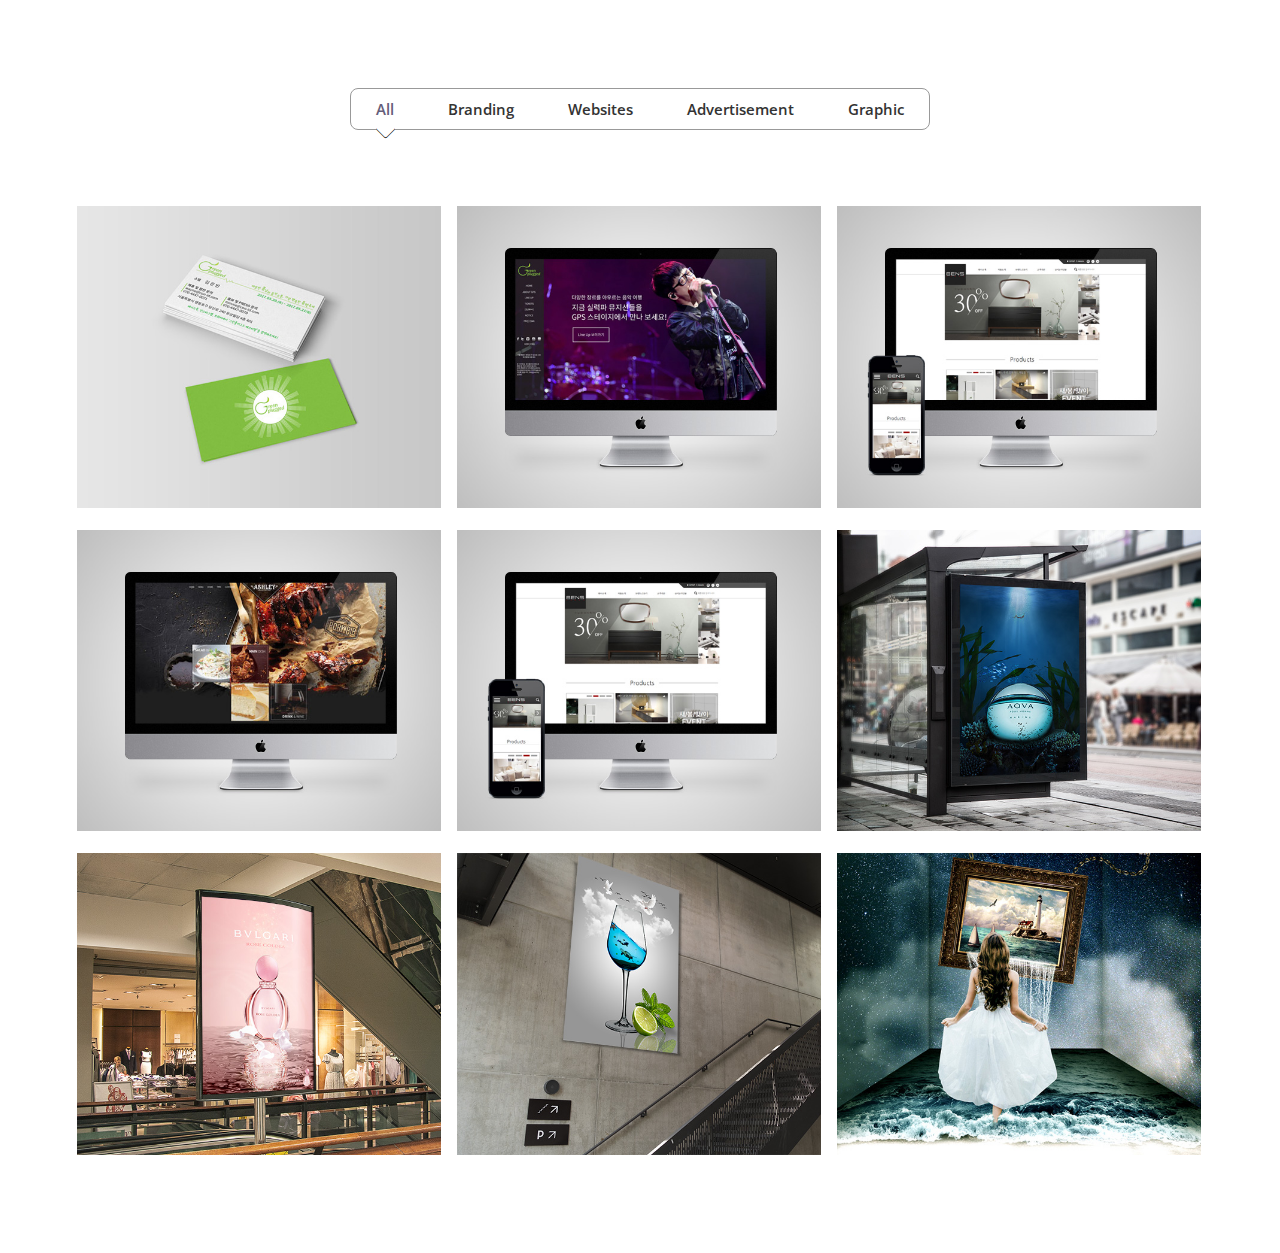
==== commit 73be61c4: "Add files via upload" ====
--- a/index.html
+++ b/index.html
@@ -2,7 +2,6 @@
 <html class="no-js">
 
 <head>
-
     <meta charset="utf-8">
     <meta http-equiv="X-UA-Compatible" content="IE=edge">
     <title>eunbin's portfolio</title>
@@ -11,24 +10,18 @@
     <!-- Place favicon.ico and apple-touch-icon.png in the root directory -->
 
     <!-- CSS -->
-<!--    <link rel="stylesheet" href="css/owl.carousel.css" />-->
-<!--    <link rel="stylesheet" href="css/bootstrap.min.css" />-->
     <link rel="stylesheet" href="css/font-awesome.min.css" />
     <link rel="stylesheet" href="css/airspace.css" />
     <link rel="stylesheet" href="css/style.css" />
-<!--    <link rel="stylesheet" href="css/ionicons.min.css" />-->
-<!--    <link rel="stylesheet" href="css/animate.css" />-->
+    <link rel="stylesheet" href="css/lightbox.min.css">
     <link rel="stylesheet" href="css/responsive.css" />
-<!--    <link rel="stylesheet" href="css/syntax.css" />-->
 
     <!-- Js -->
-    <script src="//ajax.googleapis.com/ajax/libs/jquery/1.10.2/jquery.min.js"></script>
-    <script>
-        window.jQuery || document.write('<script src="js/vendor/jquery-1.10.2.min.js"><\/script>')
-    </script>
+    <script src="js/jquery-1.12.1.min.js"></script>
+    <script src="js/lightbox-plus-jquery.min.js"></script>
     <script src="js/plugins.js"></script>
     <script src="js/main.js"></script>
-
+    
 </head>
 
 <body>
@@ -56,8 +49,8 @@
                                             <div class="position-center">
                                                 <h2>그린 플러그드 페스티벌</h2>
                                                 <p>로고 디자인 &amp; 명함 제작</p>
-                                                <a href="http://parfume08073.dothome.co.kr" class="linkBtn" target=_blank>링크 이동</a>
-                                                <a href="http://parfume08073.dothome.co.kr" class="linkBtn" target=_blank>CI 보기</a>
+                                                <a href="img/portfolio/card_mockup.jpg" data-lightbox="image-1" data-title="My caption" class="linkBtn">로고 보기</a>
+                                                <a href="img/portfolio/card_big.jpg" data-lightbox="image-2" data-title="My caption" class="linkBtn">크게 보기</a>
                                             </div>
                                         </div>
                                     </a>
@@ -69,7 +62,7 @@
                                             <div class="position-center">
                                                 <h2>그린플러그드 페스티벌</h2>
                                                 <p>원페이지 스크롤 페이지 작업 </p>
-                                                <a href="http://parfume08073.dothome.co.kr" class="linkBtn" target=_blank>링크 이동</a>
+                                                <a href="img/portfolio/graphic01.jpg" data-lightbox="image-3" data-title="My caption" class="linkBtn">링크 이동</a>
                                                 <a href="http://parfume08073.dothome.co.kr" class="linkBtn" target=_blank>서브페이지</a>    
                                             </div>
                                         </div>
@@ -82,7 +75,7 @@
                                             <div class="position-center">
                                                 <h2>벤스 코리아</h2>
                                                 <p>모바일 반응형 작업. ie8 크로스브라우징</p>
-                                                <a href="http://parfume0807.dothome.co.kr" class="linkBtn" target=_blank>링크 이동</a>
+                                                <a href="img/portfolio/graphic01.jpg" data-lightbox="image-8" data-title="My caption" class="linkBtn">링크 이동</a>
                                                 <a href="http://parfume0807.dothome.co.kr" class="linkBtn" target=_blank>모바일보기</a>
                                             </div>
                                         </div>
@@ -97,8 +90,8 @@
                                             <div class="position-center">
                                                 <h2>애슐리</h2>
                                                 <p>부분 시차스크롤을 이용한 페이지 작업 </p>
-                                                <a href="http://parfume08072.dothome.co.kr" class="linkBtn" target=_blank>링크 이동</a>
-                                                <a href="http://parfume08072.dothome.co.kr" class="linkBtn" target=_blank>시안 보기</a>
+                                                <a href="img/portfolio/graphic01.jpg" data-lightbox="image-7" data-title="My caption" class="linkBtn">링크 이동</a>
+                                                <a href="img/portfolio/ashley.jpg" data-lightbox="image-8" data-title="My caption" class="linkBtn">시안 보기</a>
                                             </div>
                                         </div>
                                     </a>
@@ -112,7 +105,7 @@
                                             <div class="position-center">
                                                 <h2>불가리</h2>
                                                 <p>남성용 향수 광고 이미지 제작</p>
-                                                <a href="http://parfume0807.dothome.co.kr" class="linkBtn" target=_blank>링크 이동</a>
+                                                <a href="img/portfolio/graphic01.jpg" data-lightbox="image-8" data-title="My caption" class="linkBtn">링크 이동</a>
                                                 <a href="http://parfume0807.dothome.co.kr" class="linkBtn" target=_blank>시안 보기</a>
                                             </div>
                                         </div>
@@ -125,9 +118,8 @@
                                         <div class="overly">
                                             <div class="position-center">
                                                 <h2>불가리</h2>
-                                                <p>여성용 향수 이미지 제작 </p>
-                                                <a href="http://parfume0807.dothome.co.kr" class="linkBtn" target=_blank>링크 이동</a>
-                                                <a href="http://parfume0807.dothome.co.kr" class="linkBtn" target=_blank>링크 이동</a>
+                                                <p>남성용 향수 이미지 제작 </p>
+                                                <a href="img/portfolio/advertisement01.jpg" data-lightbox="image-8" data-title="My caption" class="linkBtn2">크게 보기</a>
                                             </div>
                                         </div>
                                     </a>
@@ -138,24 +130,36 @@
                                         <img src="img/portfolio/work6.jpg" alt="">
                                         <div class="overly">
                                             <div class="position-center">
-                                                <h2>Tesla Motors</h2>
-                                                <p>Labore et dolore magna aliqua. Ut enim ad </p>
-                                                <a href="http://parfume0807.dothome.co.kr" class="linkBtn" target=_blank>링크 이동</a>
-                                                <a href="http://parfume0807.dothome.co.kr" class="linkBtn" target=_blank>링크 이동</a>
+                                                <h2>불가리</h2>
+                                                <p>여성용 향수 광고 이미지 제작</p>
+                                                <a href="img/portfolio/advertisement02.jpg" data-lightbox="image-8" data-title="My caption" class="linkBtn2">크게 보기</a>
                                             </div>
                                         </div>
                                     </a>
                                 </li>
-                                
+                                 <li class="mix Graphic">
+                                    <a href="#">
+                                        <img src="img/portfolio/work8.jpg" alt="">
+                                        <div class="overly">
+                                            <div class="position-center">
+                                                <h2>ARTWORK</h2>
+                                                
+                                                <a href="img/portfolio/graphic01.jpg" data-lightbox="image-8" data-title="My caption" class="linkBtn2">크게 보기</a>
+                                                
+                                            </div>
+                                        </div>
+
+                                    </a>
+                                </li>                               
                                 <li class="mix Graphic">
                                     <a href="#">
                                         <img src="img/portfolio/work3.jpg" alt="">
                                         <div class="overly">
                                             <div class="position-center">
-                                                <h2>Tesla Motors</h2>
-                                                <p>Labore et dolore magna aliqua. Ut enim ad </p>
-                                                <a href="http://parfume0807.dothome.co.kr" class="linkBtn" target=_blank>링크 이동</a>
-                                                <a href="http://parfume0807.dothome.co.kr" class="linkBtn" target=_blank>링크 이동</a>
+                                                <h2>ARTWORK</h2>
+                                                
+                                                <a href="img/portfolio/graphic02.jpg" data-lightbox="image-8" data-title="My caption" class="linkBtn2">크게 보기</a>
+                                                
                                             </div>
                                         </div>
 
--- a/css/airspace.css
+++ b/css/airspace.css
@@ -6,9 +6,9 @@
  * 
  */
 
-@import url(//fonts.googleapis.com/css?family=Open+Sans:400,300,600);
-@import url(//fonts.googleapis.com/css?family=Roboto:400,100,300,500,700);
-@import url(//fonts.googleapis.com/css?family=Volkhov:400italic);
+@import url(http://fonts.googleapis.com/css?family=Open+Sans:400,300,600);
+@import url(http://fonts.googleapis.com/css?family=Roboto:400,100,300,500,700);
+@import url(http://fonts.googleapis.com/css?family=Volkhov:400italic);
 
 /* var text-decoration */
 
@@ -444,6 +444,15 @@
     margin: 3px;
 }
 
+#portfolio-work .block .portfolio-contant .overly .linkBtn2{
+    width: 140px;
+    position:fixed;
+    left: 50%;
+    margin-left: -70px;
+    border: 1px solid #fff;
+    padding: 10px 0px;
+}
+
 #portfolio-work .block .mix {
     display: none;
 }
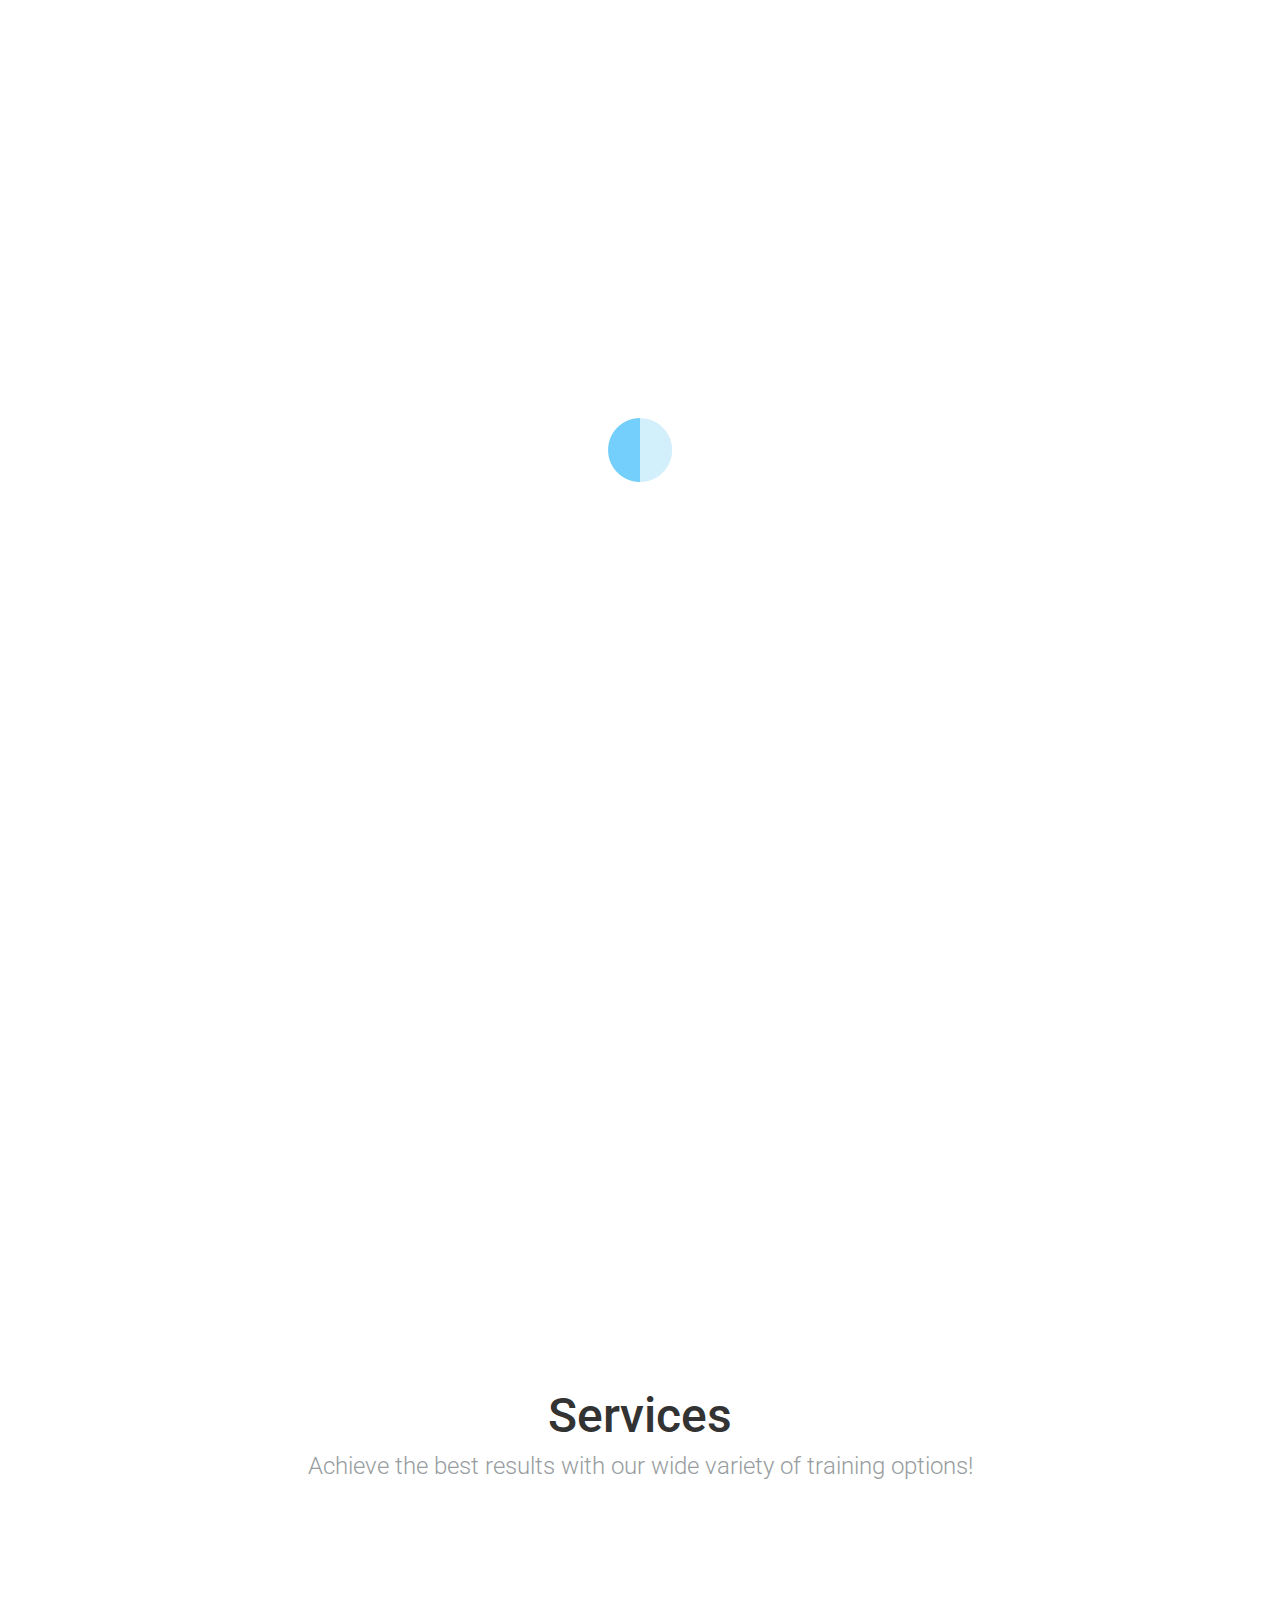
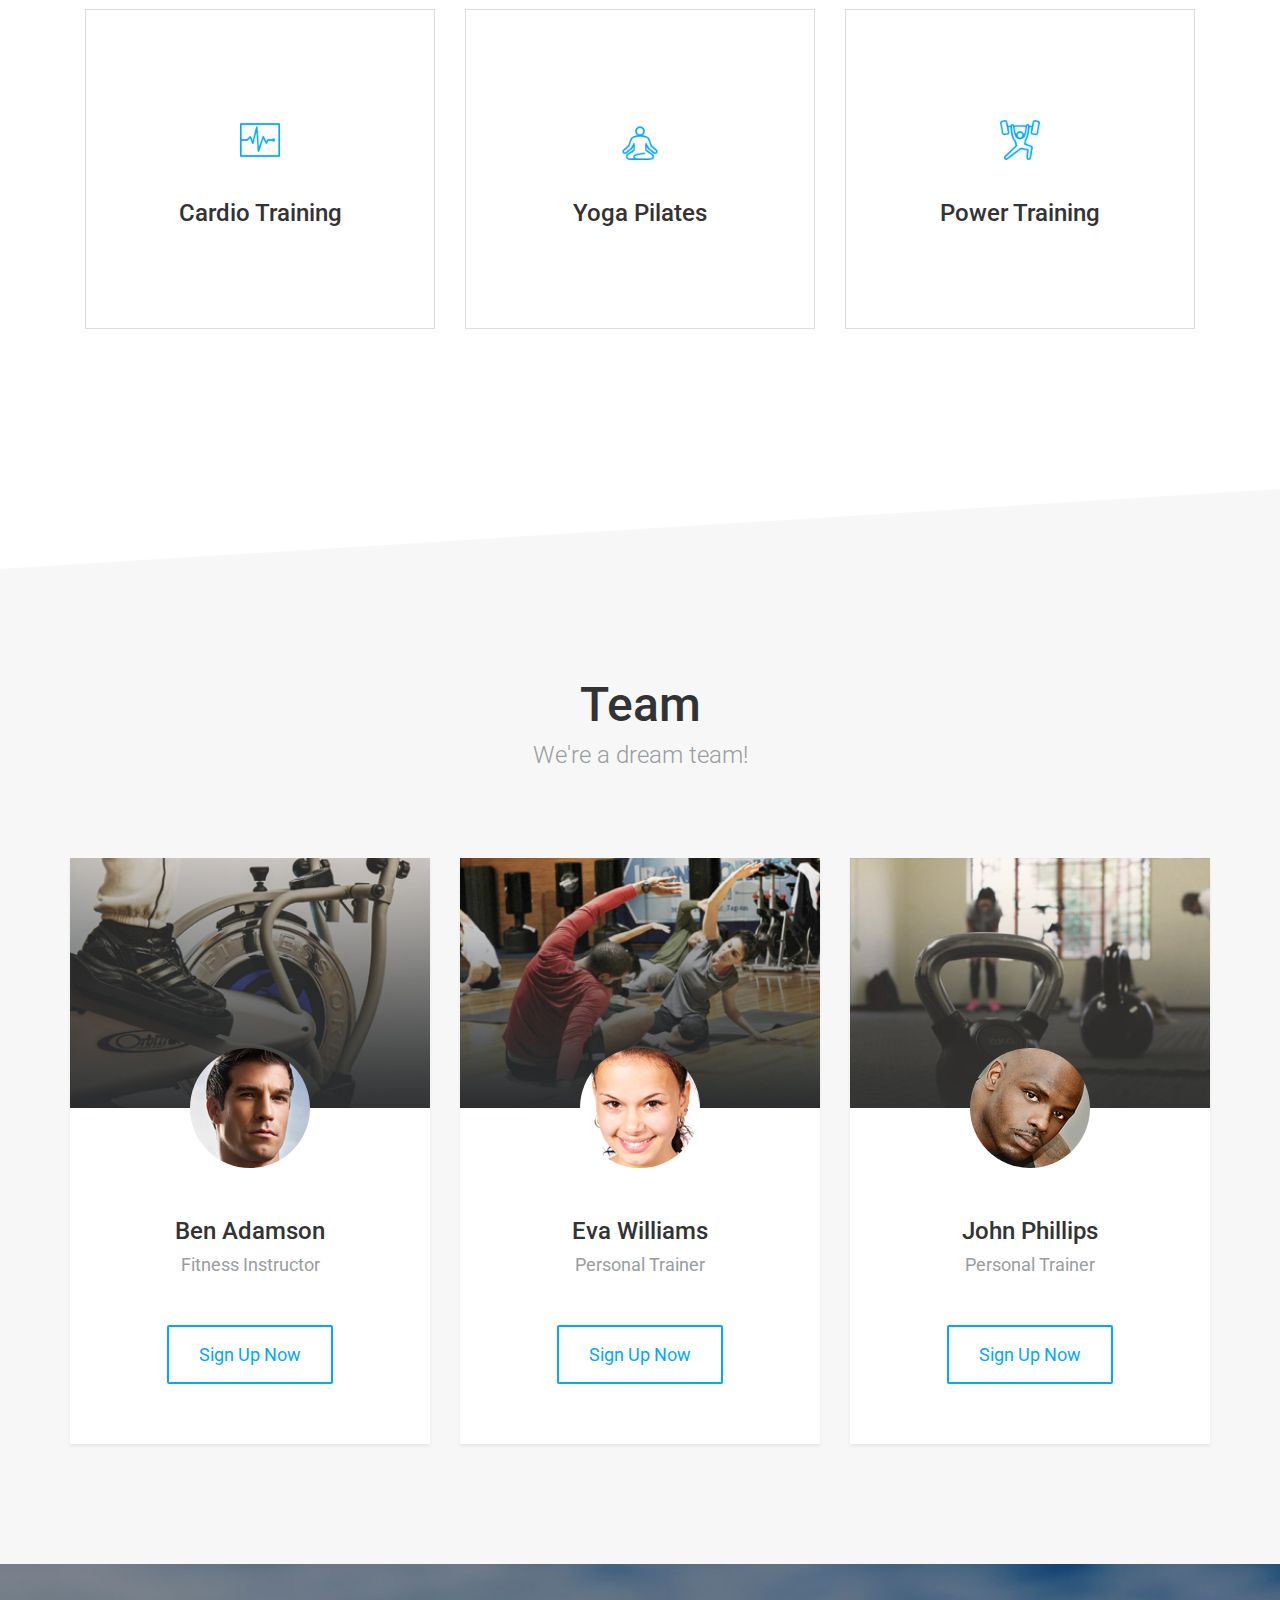
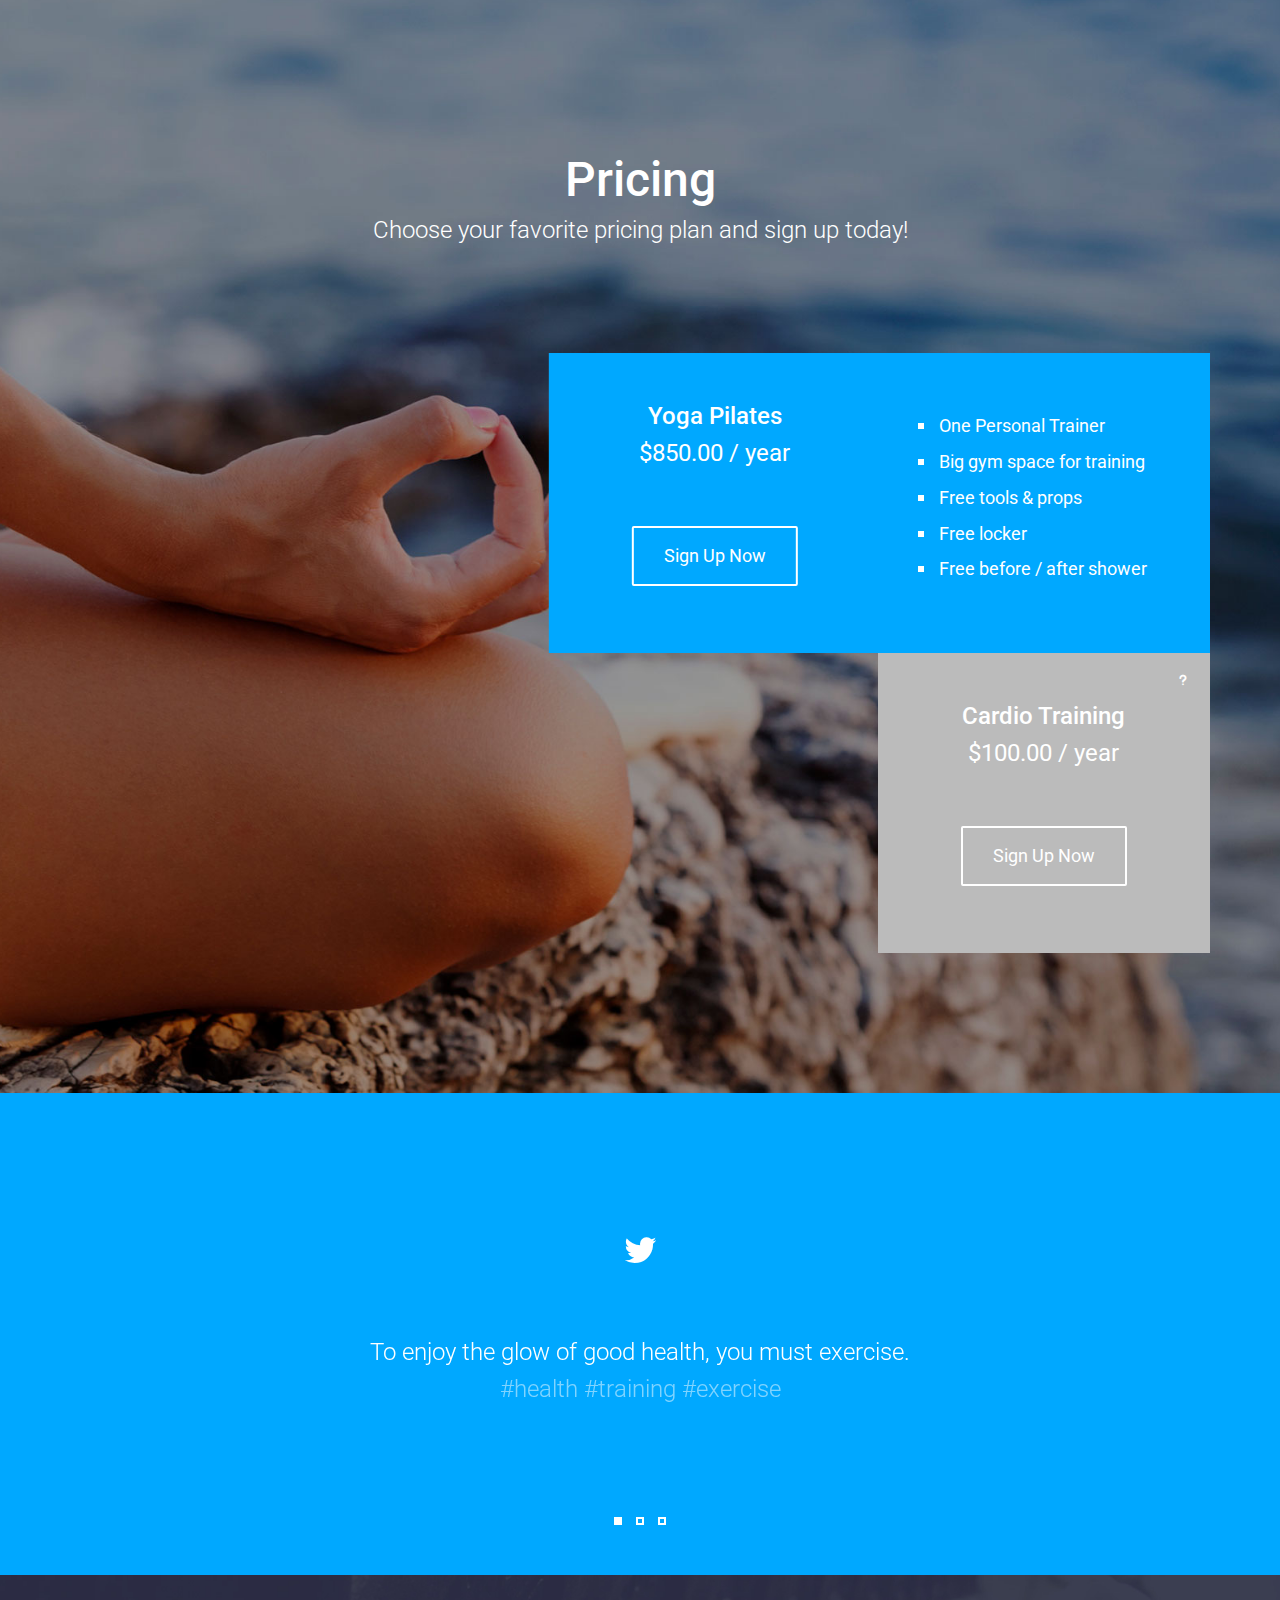
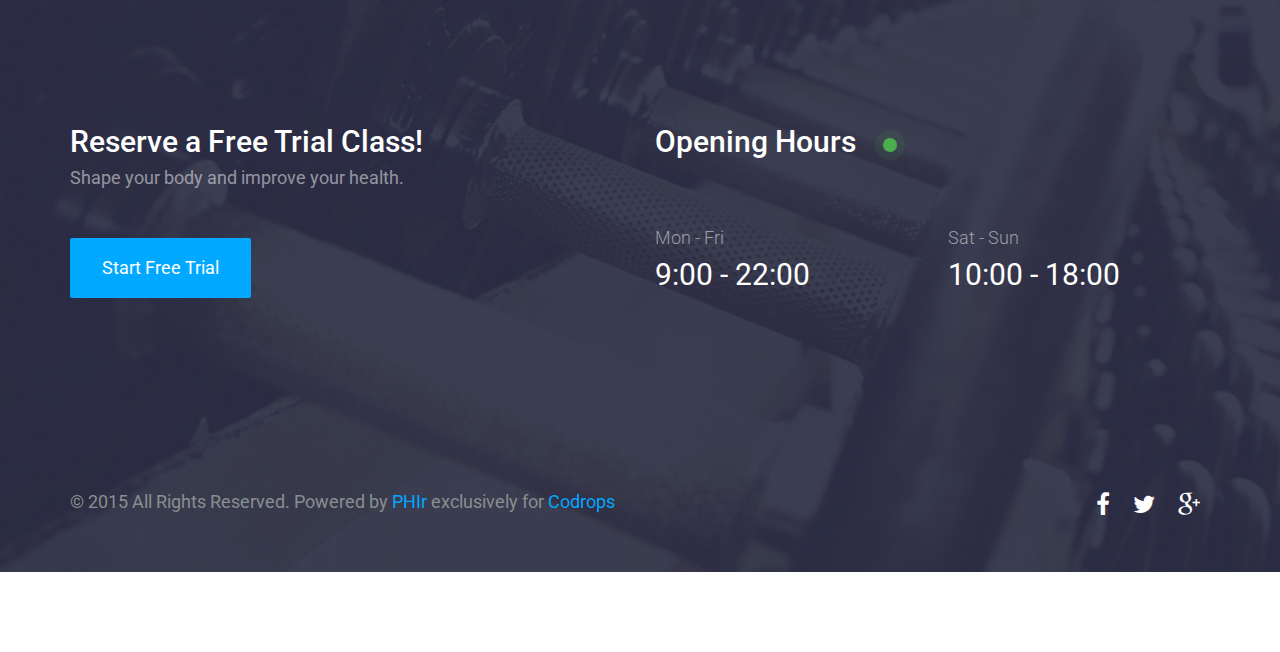
==== commit e6b89ae2: "20171224_부트스트랩 템플릿 엡로드" ====
--- a/index.html
+++ b/index.html
@@ -1,179 +1,453 @@
 <!DOCTYPE html>
-<html class="no-js">
+<html lang="en">
 
 <head>
-    <meta charset="utf-8">
-    <meta http-equiv="X-UA-Compatible" content="IE=edge">
-    <title>eunbin's portfolio</title>
-    <meta name="description" content="">
-    <meta name="viewport" content="width=device-width, initial-scale=1">
-    <!-- Place favicon.ico and apple-touch-icon.png in the root directory -->
-
-    <!-- CSS -->
-    <link rel="stylesheet" href="css/font-awesome.min.css" />
-    <link rel="stylesheet" href="css/airspace.css" />
-    <link rel="stylesheet" href="css/style.css" />
-    <link rel="stylesheet" href="css/lightbox.min.css">
-    <link rel="stylesheet" href="css/responsive.css" />
-
-    <!-- Js -->
-    <script src="js/jquery-1.12.1.min.js"></script>
-    <script src="js/lightbox-plus-jquery.min.js"></script>
-    <script src="js/plugins.js"></script>
-    <script src="js/main.js"></script>
-    
+	<meta charset="UTF-8">
+	<meta http-equiv="X-UA-Compatible" content="IE=edge">
+	<meta name="viewport" content="width=device-width, initial-scale=1">
+	<title>Cardio: Free One Page Template by Luka Cvetinovic</title>
+	<meta name="description" content="Cardio is a free one page template made exclusively for Codrops by Luka Cvetinovic" />
+	<meta name="keywords" content="html template, css, free, one page, gym, fitness, web design" />
+	<meta name="author" content="Luka Cvetinovic for Codrops" />
+	<!-- Favicons (created with http://realfavicongenerator.net/)-->
+	<link rel="apple-touch-icon" sizes="57x57" href="img/favicons/apple-touch-icon-57x57.png">
+	<link rel="apple-touch-icon" sizes="60x60" href="img/favicons/apple-touch-icon-60x60.png">
+	<link rel="icon" type="image/png" href="img/favicons/favicon-32x32.png" sizes="32x32">
+	<link rel="icon" type="image/png" href="img/favicons/favicon-16x16.png" sizes="16x16">
+	<link rel="manifest" href="img/favicons/manifest.json">
+	<link rel="shortcut icon" href="img/favicons/favicon.ico">
+	<meta name="msapplication-TileColor" content="#00a8ff">
+	<meta name="msapplication-config" content="img/favicons/browserconfig.xml">
+	<meta name="theme-color" content="#ffffff">
+	<!-- Normalize -->
+	<link rel="stylesheet" type="text/css" href="css/normalize.css">
+	<!-- Bootstrap -->
+	<link rel="stylesheet" type="text/css" href="css/bootstrap.css">
+	<!-- Owl -->
+	<link rel="stylesheet" type="text/css" href="css/owl.css">
+	<!-- Animate.css -->
+	<link rel="stylesheet" type="text/css" href="css/animate.css">
+	<!-- Font Awesome -->
+	<link rel="stylesheet" type="text/css" href="fonts/font-awesome-4.1.0/css/font-awesome.min.css">
+	<!-- Elegant Icons -->
+	<link rel="stylesheet" type="text/css" href="fonts/eleganticons/et-icons.css">
+	<!-- Main style -->
+	<link rel="stylesheet" type="text/css" href="css/cardio.css">
 </head>
 
 <body>
-
-    <section id="portfolio-work">
-        <div class="container">
-            <div class="row">
-                <div class="col-md-12">
-                    <div class="block">
-                        <div class="portfolio-menu">
-                            <ul>
-                                <li class="filter" data-filter="all">All</li>
-                                <li class="filter" data-filter=".Branding">Branding</li>
-                                <li class="filter" data-filter=".Websites">Websites</li>
-                                <li class="filter" data-filter=".Advertisement">Advertisement</li>
-                                <li class="filter" data-filter=".Graphic">Graphic</li>  
-                            </ul>
-                        </div>
-                        <div class="portfolio-contant">
-                            <ul id="portfolio-contant-active">
-                                <li class="mix Branding">
-                                    <a href="#">
-                                        <img src="img/portfolio/work1.jpg" alt="">
-                                        <div class="overly">
-                                            <div class="position-center">
-                                                <h2>그린 플러그드 페스티벌</h2>
-                                                <p>로고 디자인 &amp; 명함 제작</p>
-                                                <a href="img/portfolio/card_mockup.jpg" data-lightbox="image-1" data-title="My caption" class="linkBtn">로고 보기</a>
-                                                <a href="img/portfolio/card_big.jpg" data-lightbox="image-2" data-title="My caption" class="linkBtn">크게 보기</a>
-                                            </div>
-                                        </div>
-                                    </a>
-                                </li>
-                                 <li class="mix Websites">
-                                    <a href="#">
-                                        <img src="img/portfolio/work7.jpg" alt="">
-                                        <div class="overly">
-                                            <div class="position-center">
-                                                <h2>그린플러그드 페스티벌</h2>
-                                                <p>원페이지 스크롤 페이지 작업 </p>
-                                                <a href="img/portfolio/graphic01.jpg" data-lightbox="image-3" data-title="My caption" class="linkBtn">링크 이동</a>
-                                                <a href="http://parfume08073.dothome.co.kr" class="linkBtn" target=_blank>서브페이지</a>    
-                                            </div>
-                                        </div>
-                                    </a>
-                                </li>
-                                  <li class="mix Websites">
-                                    <a href="#">
-                                        <img src="img/portfolio/work5.jpg" alt="">
-                                        <div class="overly">
-                                            <div class="position-center">
-                                                <h2>벤스 코리아</h2>
-                                                <p>모바일 반응형 작업. ie8 크로스브라우징</p>
-                                                <a href="img/portfolio/graphic01.jpg" data-lightbox="image-8" data-title="My caption" class="linkBtn">링크 이동</a>
-                                                <a href="http://parfume0807.dothome.co.kr" class="linkBtn" target=_blank>모바일보기</a>
-                                            </div>
-                                        </div>
-
-                                    </a>
-                                </li>
-                                
-                                <li class="mix Websites">
-                                    <a href="#">
-                                        <img src="img/portfolio/work2.jpg" alt="">
-                                        <div class="overly">
-                                            <div class="position-center">
-                                                <h2>애슐리</h2>
-                                                <p>부분 시차스크롤을 이용한 페이지 작업 </p>
-                                                <a href="img/portfolio/graphic01.jpg" data-lightbox="image-7" data-title="My caption" class="linkBtn">링크 이동</a>
-                                                <a href="img/portfolio/ashley.jpg" data-lightbox="image-8" data-title="My caption" class="linkBtn">시안 보기</a>
-                                            </div>
-                                        </div>
-                                    </a>
-                                </li>
-                                
-                                
-                                <li class="mix Websites">
-                                    <a href="#">
-                                        <img src="img/portfolio/work5.jpg" alt="">
-                                        <div class="overly">
-                                            <div class="position-center">
-                                                <h2>불가리</h2>
-                                                <p>남성용 향수 광고 이미지 제작</p>
-                                                <a href="img/portfolio/graphic01.jpg" data-lightbox="image-8" data-title="My caption" class="linkBtn">링크 이동</a>
-                                                <a href="http://parfume0807.dothome.co.kr" class="linkBtn" target=_blank>시안 보기</a>
-                                            </div>
-                                        </div>
-
-                                    </a>
-                                </li>
-                                <li class="mix Advertisement">
-                                    <a href="#">
-                                        <img src="img/portfolio/work4.jpg" alt="">
-                                        <div class="overly">
-                                            <div class="position-center">
-                                                <h2>불가리</h2>
-                                                <p>남성용 향수 이미지 제작 </p>
-                                                <a href="img/portfolio/advertisement01.jpg" data-lightbox="image-8" data-title="My caption" class="linkBtn2">크게 보기</a>
-                                            </div>
-                                        </div>
-                                    </a>
-                                </li>
-                                
-                                <li class="mix Advertisement">
-                                    <a href="#">
-                                        <img src="img/portfolio/work6.jpg" alt="">
-                                        <div class="overly">
-                                            <div class="position-center">
-                                                <h2>불가리</h2>
-                                                <p>여성용 향수 광고 이미지 제작</p>
-                                                <a href="img/portfolio/advertisement02.jpg" data-lightbox="image-8" data-title="My caption" class="linkBtn2">크게 보기</a>
-                                            </div>
-                                        </div>
-                                    </a>
-                                </li>
-                                 <li class="mix Graphic">
-                                    <a href="#">
-                                        <img src="img/portfolio/work8.jpg" alt="">
-                                        <div class="overly">
-                                            <div class="position-center">
-                                                <h2>ARTWORK</h2>
-                                                
-                                                <a href="img/portfolio/graphic01.jpg" data-lightbox="image-8" data-title="My caption" class="linkBtn2">크게 보기</a>
-                                                
-                                            </div>
-                                        </div>
-
-                                    </a>
-                                </li>                               
-                                <li class="mix Graphic">
-                                    <a href="#">
-                                        <img src="img/portfolio/work3.jpg" alt="">
-                                        <div class="overly">
-                                            <div class="position-center">
-                                                <h2>ARTWORK</h2>
-                                                
-                                                <a href="img/portfolio/graphic02.jpg" data-lightbox="image-8" data-title="My caption" class="linkBtn2">크게 보기</a>
-                                                
-                                            </div>
-                                        </div>
-
-                                    </a>
-                                </li>
-                            </ul>
-                        </div>
-                    </div>
-                </div>
-            </div>
-        </div>
-    </section>
-
-
+	<div class="preloader">
+		<img src="img/loader.gif" alt="Preloader image">
+	</div>
+	<nav class="navbar">
+		<div class="container">
+			<!-- Brand and toggle get grouped for better mobile display -->
+			<div class="navbar-header">
+				<button type="button" class="navbar-toggle collapsed" data-toggle="collapse" data-target="#bs-example-navbar-collapse-1">
+					<span class="sr-only">Toggle navigation</span>
+					<span class="icon-bar"></span>
+					<span class="icon-bar"></span>
+					<span class="icon-bar"></span>
+				</button>
+				<a class="navbar-brand" href="#"><img src="img/logo.png" data-active-url="img/logo-active.png" alt=""></a>
+			</div>
+			<!-- Collect the nav links, forms, and other content for toggling -->
+			<div class="collapse navbar-collapse" id="bs-example-navbar-collapse-1">
+				<ul class="nav navbar-nav navbar-right main-nav">
+					<li><a href="#intro">Intro</a></li>
+					<li><a href="#services">Services</a></li>
+					<li><a href="#team">Team</a></li>
+					<li><a href="#pricing">Pricing</a></li>
+					<li><a href="#" data-toggle="modal" data-target="#modal1" class="btn btn-blue">Sign Up</a></li>
+				</ul>
+			</div>
+			<!-- /.navbar-collapse -->
+		</div>
+		<!-- /.container-fluid -->
+	</nav>
+	<header id="intro">
+		<div class="container">
+			<div class="table">
+				<div class="header-text">
+					<div class="row">
+						<div class="col-md-12 text-center">
+							<h3 class="light white">Take care of your body.</h3>
+							<h1 class="white typed">It's the only place you have to live.</h1>
+							<span class="typed-cursor">|</span>
+						</div>
+					</div>
+				</div>
+			</div>
+		</div>
+	</header>
+	<section>
+		<div class="cut cut-top"></div>
+		<div class="container">
+			<div class="row intro-tables">
+				<div class="col-md-4">
+					<div class="intro-table intro-table-first">
+						<h5 class="white heading">Today's Schedule</h5>
+						<div class="owl-carousel owl-schedule bottom">
+							<div class="item">
+								<div class="schedule-row row">
+									<div class="col-xs-6">
+										<h5 class="regular white">Early Exercise</h5>
+									</div>
+									<div class="col-xs-6 text-right">
+										<h5 class="white">8:30 - 10:00</h5>
+									</div>
+								</div>
+								<div class="schedule-row row">
+									<div class="col-xs-6">
+										<h5 class="regular white">Muscle Building</h5>
+									</div>
+									<div class="col-xs-6 text-right">
+										<h5 class="white">8:30 - 10:00</h5>
+									</div>
+								</div>
+								<div class="schedule-row row">
+									<div class="col-xs-6">
+										<h5 class="regular white">Cardio</h5>
+									</div>
+									<div class="col-xs-6 text-right">
+										<h5 class="white">8:30 - 10:00</h5>
+									</div>
+								</div>
+							</div>
+							<div class="item">
+								<div class="schedule-row row">
+									<div class="col-xs-6">
+										<h5 class="regular white">Early Exercise</h5>
+									</div>
+									<div class="col-xs-6 text-right">
+										<h5 class="white">8:30 - 10:00</h5>
+									</div>
+								</div>
+								<div class="schedule-row row">
+									<div class="col-xs-6">
+										<h5 class="regular white">Muscle Building</h5>
+									</div>
+									<div class="col-xs-6 text-right">
+										<h5 class="white">8:30 - 10:00</h5>
+									</div>
+								</div>
+								<div class="schedule-row row">
+									<div class="col-xs-6">
+										<h5 class="regular white">Cardio</h5>
+									</div>
+									<div class="col-xs-6 text-right">
+										<h5 class="white">8:30 - 10:00</h5>
+									</div>
+								</div>
+							</div>
+							<div class="item">
+								<div class="schedule-row row">
+									<div class="col-xs-6">
+										<h5 class="regular white">Early Exercise</h5>
+									</div>
+									<div class="col-xs-6 text-right">
+										<h5 class="white">8:30 - 10:00</h5>
+									</div>
+								</div>
+								<div class="schedule-row row">
+									<div class="col-xs-6">
+										<h5 class="regular white">Muscle Building</h5>
+									</div>
+									<div class="col-xs-6 text-right">
+										<h5 class="white">8:30 - 10:00</h5>
+									</div>
+								</div>
+								<div class="schedule-row row">
+									<div class="col-xs-6">
+										<h5 class="regular white">Cardio</h5>
+									</div>
+									<div class="col-xs-6 text-right">
+										<h5 class="white">8:30 - 10:00</h5>
+									</div>
+								</div>
+							</div>
+						</div>
+					</div>
+				</div>
+				<div class="col-md-4">
+					<div class="intro-table intro-table-hover">
+						<h5 class="white heading hide-hover">Premium Membership</h5>
+						<div class="bottom">
+							<h4 class="white heading small-heading no-margin regular">Register Today</h4>
+							<h4 class="white heading small-pt">20% Discount</h4>
+							<a href="#" class="btn btn-white-fill expand">Register</a>
+						</div>
+					</div>
+				</div>
+				<div class="col-md-4">
+					<div class="intro-table intro-table-third">
+						<h5 class="white heading">Happy Clients</h5>
+						<div class="owl-testimonials bottom">
+							<div class="item">
+								<h4 class="white heading content">I couldn't be more happy with the results!</h4>
+								<h5 class="white heading light author">Adam Jordan</h5>
+							</div>
+							<div class="item">
+								<h4 class="white heading content">I can't believe how much better I feel!</h4>
+								<h5 class="white heading light author">Greg Pardon</h5>
+							</div>
+							<div class="item">
+								<h4 class="white heading content">Incredible transformation and I feel so healthy!</h4>
+								<h5 class="white heading light author">Christina Goldman</h5>
+							</div>
+						</div>
+					</div>
+				</div>
+			</div>
+		</div>
+	</section>
+	<section id="services" class="section section-padded">
+		<div class="container">
+			<div class="row text-center title">
+				<h2>Services</h2>
+				<h4 class="light muted">Achieve the best results with our wide variety of training options!</h4>
+			</div>
+			<div class="row services">
+				<div class="col-md-4">
+					<div class="service">
+						<div class="icon-holder">
+							<img src="img/icons/heart-blue.png" alt="" class="icon">
+						</div>
+						<h4 class="heading">Cardio Training</h4>
+						<p class="description">A elementum ligula lacus ac quam ultrices a scelerisque praesent vel suspendisse scelerisque a aenean hac montes.</p>
+					</div>
+				</div>
+				<div class="col-md-4">
+					<div class="service">
+						<div class="icon-holder">
+							<img src="img/icons/guru-blue.png" alt="" class="icon">
+						</div>
+						<h4 class="heading">Yoga Pilates</h4>
+						<p class="description">A elementum ligula lacus ac quam ultrices a scelerisque praesent vel suspendisse scelerisque a aenean hac montes.</p>
+					</div>
+				</div>
+				<div class="col-md-4">
+					<div class="service">
+						<div class="icon-holder">
+							<img src="img/icons/weight-blue.png" alt="" class="icon">
+						</div>
+						<h4 class="heading">Power Training</h4>
+						<p class="description">A elementum ligula lacus ac quam ultrices a scelerisque praesent vel suspendisse scelerisque a aenean hac montes.</p>
+					</div>
+				</div>
+			</div>
+		</div>
+		<div class="cut cut-bottom"></div>
+	</section>
+	<section id="team" class="section gray-bg">
+		<div class="container">
+			<div class="row title text-center">
+				<h2 class="margin-top">Team</h2>
+				<h4 class="light muted">We're a dream team!</h4>
+			</div>
+			<div class="row">
+				<div class="col-md-4">
+					<div class="team text-center">
+						<div class="cover" style="background:url('img/team/team-cover1.jpg'); background-size:cover;">
+							<div class="overlay text-center">
+								<h3 class="white">$69.00</h3>
+								<h5 class="light light-white">1 - 5 sessions / month</h5>
+							</div>
+						</div>
+						<img src="img/team/team3.jpg" alt="Team Image" class="avatar">
+						<div class="title">
+							<h4>Ben Adamson</h4>
+							<h5 class="muted regular">Fitness Instructor</h5>
+						</div>
+						<button data-toggle="modal" data-target="#modal1" class="btn btn-blue-fill">Sign Up Now</button>
+					</div>
+				</div>
+				<div class="col-md-4">
+					<div class="team text-center">
+						<div class="cover" style="background:url('img/team/team-cover2.jpg'); background-size:cover;">
+							<div class="overlay text-center">
+								<h3 class="white">$69.00</h3>
+								<h5 class="light light-white">1 - 5 sessions / month</h5>
+							</div>
+						</div>
+						<img src="img/team/team1.jpg" alt="Team Image" class="avatar">
+						<div class="title">
+							<h4>Eva Williams</h4>
+							<h5 class="muted regular">Personal Trainer</h5>
+						</div>
+						<a href="#" data-toggle="modal" data-target="#modal1" class="btn btn-blue-fill ripple">Sign Up Now</a>
+					</div>
+				</div>
+				<div class="col-md-4">
+					<div class="team text-center">
+						<div class="cover" style="background:url('img/team/team-cover3.jpg'); background-size:cover;">
+							<div class="overlay text-center">
+								<h3 class="white">$69.00</h3>
+								<h5 class="light light-white">1 - 5 sessions / month</h5>
+							</div>
+						</div>
+						<img src="img/team/team2.jpg" alt="Team Image" class="avatar">
+						<div class="title">
+							<h4>John Phillips</h4>
+							<h5 class="muted regular">Personal Trainer</h5>
+						</div>
+						<a href="#" data-toggle="modal" data-target="#modal1" class="btn btn-blue-fill ripple">Sign Up Now</a>
+					</div>
+				</div>
+			</div>
+		</div>
+	</section>
+	<section id="pricing" class="section">
+		<div class="container">
+			<div class="row title text-center">
+				<h2 class="margin-top white">Pricing</h2>
+				<h4 class="light white">Choose your favorite pricing plan and sign up today!</h4>
+			</div>
+			<div class="row no-margin">
+				<div class="col-md-7 no-padding col-md-offset-5 pricings text-center">
+					<div class="pricing">
+						<div class="box-main active" data-img="img/pricing1.jpg">
+							<h4 class="white">Yoga Pilates</h4>
+							<h4 class="white regular light">$850.00 <span class="small-font">/ year</span></h4>
+							<a href="#" data-toggle="modal" data-target="#modal1" class="btn btn-white-fill">Sign Up Now</a>
+							<i class="info-icon icon_question"></i>
+						</div>
+						<div class="box-second active">
+							<ul class="white-list text-left">
+								<li>One Personal Trainer</li>
+								<li>Big gym space for training</li>
+								<li>Free tools &amp; props</li>
+								<li>Free locker</li>
+								<li>Free before / after shower</li>
+							</ul>
+						</div>
+					</div>
+					<div class="pricing">
+						<div class="box-main" data-img="img/pricing2.jpg">
+							<h4 class="white">Cardio Training</h4>
+							<h4 class="white regular light">$100.00 <span class="small-font">/ year</span></h4>
+							<a href="#" data-toggle="modal" data-target="#modal1" class="btn btn-white-fill">Sign Up Now</a>
+							<i class="info-icon icon_question"></i>
+						</div>
+						<div class="box-second">
+							<ul class="white-list text-left">
+								<li>One Personal Trainer</li>
+								<li>Big gym space for training</li>
+								<li>Free tools &amp; props</li>
+								<li>Free locker</li>
+								<li>Free before / after shower</li>
+							</ul>
+						</div>
+					</div>
+				</div>
+			</div>
+		</div>
+	</section>
+	<section class="section section-padded blue-bg">
+		<div class="container">
+			<div class="row">
+				<div class="col-md-8 col-md-offset-2">
+					<div class="owl-twitter owl-carousel">
+						<div class="item text-center">
+							<i class="icon fa fa-twitter"></i>
+							<h4 class="white light">To enjoy the glow of good health, you must exercise.</h4>
+							<h4 class="light-white light">#health #training #exercise</h4>
+						</div>
+						<div class="item text-center">
+							<i class="icon fa fa-twitter"></i>
+							<h4 class="white light">To enjoy the glow of good health, you must exercise.</h4>
+							<h4 class="light-white light">#health #training #exercise</h4>
+						</div>
+						<div class="item text-center">
+							<i class="icon fa fa-twitter"></i>
+							<h4 class="white light">To enjoy the glow of good health, you must exercise.</h4>
+							<h4 class="light-white light">#health #training #exercise</h4>
+						</div>
+					</div>
+				</div>
+			</div>
+		</div>
+	</section>
+	<div class="modal fade" id="modal1" tabindex="-1" role="dialog" aria-labelledby="myModalLabel" aria-hidden="true">
+		<div class="modal-dialog">
+			<div class="modal-content modal-popup">
+				<a href="#" class="close-link"><i class="icon_close_alt2"></i></a>
+				<h3 class="white">Sign Up</h3>
+				<form action="" class="popup-form">
+					<input type="text" class="form-control form-white" placeholder="Full Name">
+					<input type="text" class="form-control form-white" placeholder="Email Address">
+					<div class="dropdown">
+						<button id="dLabel" class="form-control form-white dropdown" type="button" data-toggle="dropdown" aria-haspopup="true" aria-expanded="false">
+							Pricing Plan
+						</button>
+						<ul class="dropdown-menu animated fadeIn" role="menu" aria-labelledby="dLabel">
+							<li class="animated lightSpeedIn"><a href="#">1 month membership ($150)</a></li>
+							<li class="animated lightSpeedIn"><a href="#">3 month membership ($350)</a></li>
+							<li class="animated lightSpeedIn"><a href="#">1 year membership ($1000)</a></li>
+							<li class="animated lightSpeedIn"><a href="#">Free trial class</a></li>
+						</ul>
+					</div>
+					<div class="checkbox-holder text-left">
+						<div class="checkbox">
+							<input type="checkbox" value="None" id="squaredOne" name="check" />
+							<label for="squaredOne"><span>I Agree to the <strong>Terms &amp; Conditions</strong></span></label>
+						</div>
+					</div>
+					<button type="submit" class="btn btn-submit">Submit</button>
+				</form>
+			</div>
+		</div>
+	</div>
+	<footer>
+		<div class="container">
+			<div class="row">
+				<div class="col-sm-6 text-center-mobile">
+					<h3 class="white">Reserve a Free Trial Class!</h3>
+					<h5 class="light regular light-white">Shape your body and improve your health.</h5>
+					<a href="#" class="btn btn-blue ripple trial-button">Start Free Trial</a>
+				</div>
+				<div class="col-sm-6 text-center-mobile">
+					<h3 class="white">Opening Hours <span class="open-blink"></span></h3>
+					<div class="row opening-hours">
+						<div class="col-sm-6 text-center-mobile">
+							<h5 class="light-white light">Mon - Fri</h5>
+							<h3 class="regular white">9:00 - 22:00</h3>
+						</div>
+						<div class="col-sm-6 text-center-mobile">
+							<h5 class="light-white light">Sat - Sun</h5>
+							<h3 class="regular white">10:00 - 18:00</h3>
+						</div>
+					</div>
+				</div>
+			</div>
+			<div class="row bottom-footer text-center-mobile">
+				<div class="col-sm-8">
+					<p>&copy; 2015 All Rights Reserved. Powered by <a href="http://www.phir.co/">PHIr</a> exclusively for <a href="http://tympanus.net/codrops/">Codrops</a></p>
+				</div>
+				<div class="col-sm-4 text-right text-center-mobile">
+					<ul class="social-footer">
+						<li><a href="http://www.facebook.com/pages/Codrops/159107397912"><i class="fa fa-facebook"></i></a></li>
+						<li><a href="http://www.twitter.com/codrops"><i class="fa fa-twitter"></i></a></li>
+						<li><a href="https://plus.google.com/101095823814290637419"><i class="fa fa-google-plus"></i></a></li>
+					</ul>
+				</div>
+			</div>
+		</div>
+	</footer>
+	<!-- Holder for mobile navigation -->
+	<div class="mobile-nav">
+		<ul>
+		</ul>
+		<a href="#" class="close-link"><i class="arrow_up"></i></a>
+	</div>
+	<!-- Scripts -->
+	<script src="js/jquery-1.11.1.min.js"></script>
+	<script src="js/owl.carousel.min.js"></script>
+	<script src="js/bootstrap.min.js"></script>
+	<script src="js/wow.min.js"></script>
+	<script src="js/typewriter.js"></script>
+	<script src="js/jquery.onepagenav.js"></script>
+	<script src="js/main.js"></script>
 </body>
 
 </html>
